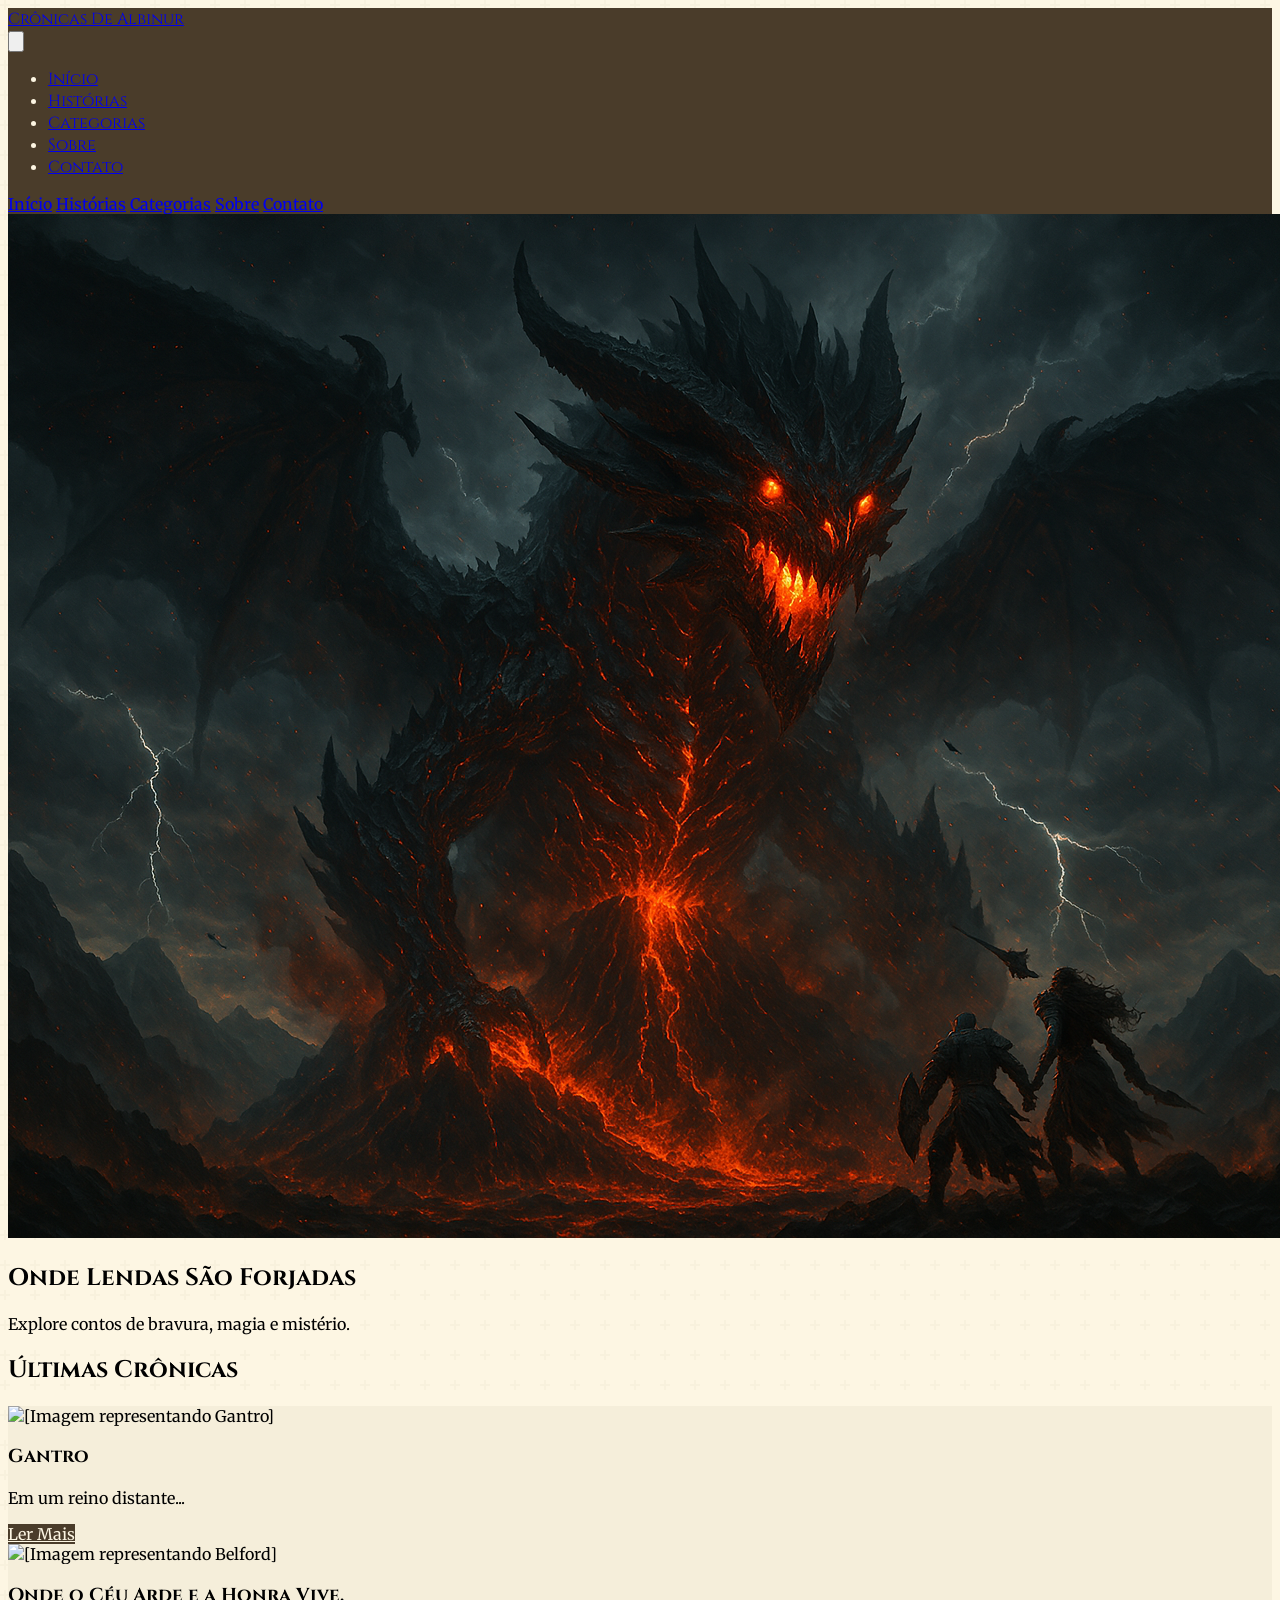
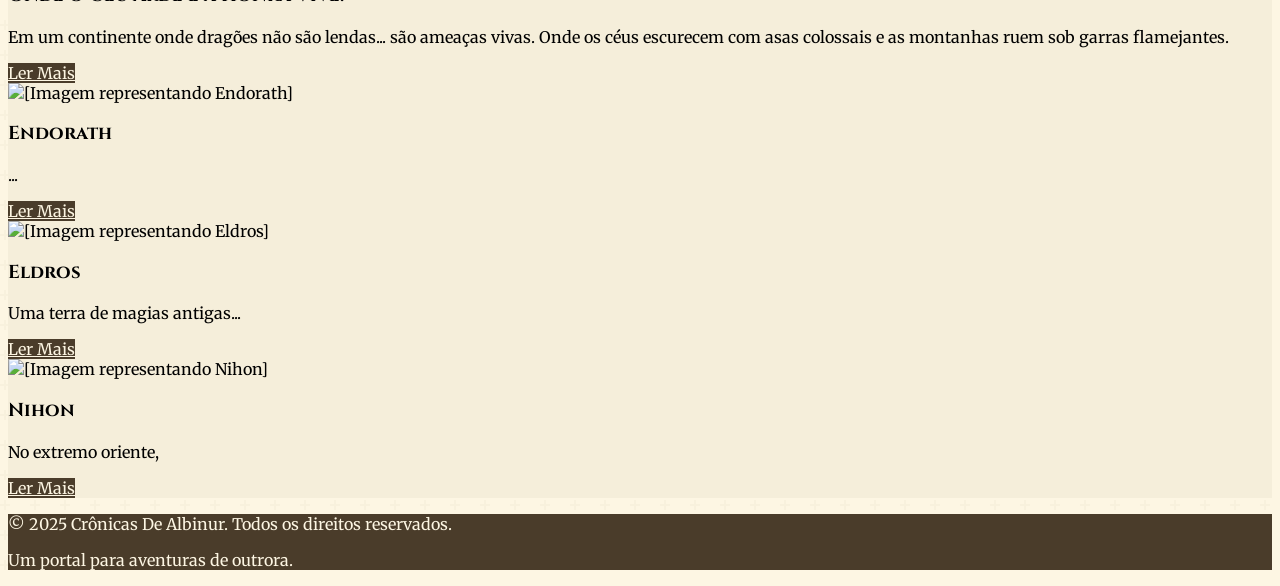
==== index.html @ 408b64ae "Transforma Albinur em pagina inicial" ====
<!DOCTYPE html>
<html lang="pt-BR">

<head>
    <meta charset="UTF-8">
    <meta name="viewport" content="width=device-width, initial-scale=1.0">
    <title>Crônicas De Albinur- Histórias</title>
    <script src="https://cdn.tailwindcss.com"></script>
    <link rel="preconnect" href="https://fonts.googleapis.com">
    <link rel="preconnect" href="https://fonts.gstatic.com" crossorigin>
    <link
        href="https://fonts.googleapis.com/css2?family=Cinzel:wght@400;700&family=Merriweather:ital,wght@0,400;0,700;1,400&display=swap"
        rel="stylesheet">
    <style>
        /* Aplica fontes personalizadas */
        body {
            font-family: 'Merriweather', serif;
            /* Fundo com textura sutil de pergaminho/papel antigo */
            background-color: #fdf6e3;
            /* Cor base de pergaminho */
            background-image: url("data:image/svg+xml,%3Csvg width='60' height='60' viewBox='0 0 60 60' xmlns='http://www.w3.org/2000/svg'%3E%3Cg fill='none' fill-rule='evenodd'%3E%3Cg fill='%23d2c8aa' fill-opacity='0.1'%3E%3Cpath d='M36 34v-4h-2v4h-4v2h4v4h2v-4h4v-2h-4zm0-30V0h-2v4h-4v2h4v4h2V6h4V4h-4zM6 34v-4H4v4H0v2h4v4h2v-4h4v-2H6zM6 4V0H4v4H0v2h4v4h2V6h4V4H6z'/%3E%3C/g%3E%3C/g%3E%3C/svg%3E");
        }

        .font-title {
            font-family: 'Cinzel', serif;
        }

        /* Cores personalizadas (exemplo) */
        .bg-medieval-dark {
            background-color: #4a3c2a;
        }

        /* Marrom escuro (madeira/couro) */
        .text-medieval-light {
            color: #fdf6e3;
        }

        /* Texto cor pergaminho */
        .border-medieval-accent {
            border-color: #8a6d3b;
        }

        /* Dourado/Bronze envelhecido */
        .text-medieval-accent {
            color: #8a6d3b;
        }

        .bg-medieval-card {
            background-color: #f5eeda;
        }

        /* Fundo do card um pouco mais claro */
        .hover\:bg-medieval-accent:hover {
            background-color: #8a6d3b;
        }

        .hover\:text-medieval-dark:hover {
            color: #4a3c2a;
        }

        /* Estilo para barra de rolagem (opcional, para tema) */
        ::-webkit-scrollbar {
            width: 8px;
        }

        ::-webkit-scrollbar-track {
            background: #fdf6e3;
            /* Cor pergaminho */
        }

        ::-webkit-scrollbar-thumb {
            background: #8a6d3b;
            /* Cor acento */
            border-radius: 4px;
        }

        ::-webkit-scrollbar-thumb:hover {
            background: #6b542d;
            /* Cor acento mais escura */
        }
    </style>
</head>

<body class="text-gray-800">

    <header class="bg-medieval-dark text-medieval-light shadow-lg sticky top-0 z-10">
        <div class="container mx-auto px-4 py-3 flex justify-between items-center">
            <a href="#"
                class="font-title text-2xl lg:text-3xl font-bold hover:text-medieval-accent transition duration-300">
                Crônicas De Albinur
            </a>
            <title>Crônicas Medievais - Histórias</title>
            <nav>
                <button id="menu-btn" class="md:hidden text-medieval-light focus:outline-none">
                    <svg xmlns="http://www.w3.org/2000/svg" fill="none" viewBox="0 0 24 24" stroke-width="1.5"
                        stroke="currentColor" class="w-6 h-6">
                        <path stroke-linecap="round" stroke-linejoin="round"
                            d="M3.75 6.75h16.5M3.75 12h16.5m-16.5 5.25h16.5" />
                    </svg>
                </button>
                <ul id="menu" class="hidden md:flex space-x-6 font-title items-center">
                    <li><a href="#" class="hover:text-medieval-accent transition duration-300">Início</a></li>
                    <li><a href="#" class="hover:text-medieval-accent transition duration-300">Histórias</a></li>
                    <li><a href="#" class="hover:text-medieval-accent transition duration-300">Categorias</a></li>
                    <li><a href="#" class="hover:text-medieval-accent transition duration-300">Sobre</a></li>
                    <li><a href="#" class="hover:text-medieval-accent transition duration-300">Contato</a></li>
                </ul>
            </nav>
        </div>
        <div id="mobile-menu" class="hidden md:hidden bg-medieval-dark text-center py-2">
            <a href="#"
                class="block py-2 px-4 text-sm hover:bg-medieval-accent hover:text-medieval-dark transition duration-300">Início</a>
            <a href="#"
                class="block py-2 px-4 text-sm hover:bg-medieval-accent hover:text-medieval-dark transition duration-300">Histórias</a>
            <a href="#"
                class="block py-2 px-4 text-sm hover:bg-medieval-accent hover:text-medieval-dark transition duration-300">Categorias</a>
            <a href="#"
                class="block py-2 px-4 text-sm hover:bg-medieval-accent hover:text-medieval-dark transition duration-300">Sobre</a>
            <a href="#"
                class="block py-2 px-4 text-sm hover:bg-medieval-accent hover:text-medieval-dark transition duration-300">Contato</a>
        </div>
    </header>

    <main class="container mx-auto px-4 py-8">

        <section
            class="mb-12 text-center relative overflow-hidden rounded-lg shadow-md border-2 border-medieval-accent">
            <div class="relative w-full h-80 overflow-hidden"> <!-- Aumenta a altura para exibir mais da imagem -->
                <img src="Vhar'Zhul despertar.png" alt="[Imagem de um cenário medieval]"
                    class="w-full h-full object-cover">
            </div>
            <div class="absolute inset-0 flex flex-col justify-center items-center p-4">
                <h1 class="font-title text-3xl md:text-5xl font-bold text-white mb-4 drop-shadow-lg">Onde Lendas São
                    Forjadas</h1>
                <p class="text-lg text-gray-200 drop-shadow-md">Explore contos de bravura, magia e mistério.</p>
            </div>
        </section>

        <section>
            <h2 class="font-title text-3xl font-bold text-medieval-dark mb-6 border-b-2 border-medieval-accent pb-2">
                Últimas Crônicas</h2>

            <div class="grid grid-cols-1 md:grid-cols-2 lg:grid-cols-3 gap-8">

                <article
                    class="bg-medieval-card rounded-lg shadow-md overflow-hidden border border-medieval-accent transform hover:scale-105 transition duration-300">
                    <img src="https://placehold.co/600x400/4a3c2a/fdf6e3?text=Gantro"
                        alt="[Imagem representando Gantro]" class="w-full h-48 object-cover">
                    <div class="p-6">
                        <h3 class="font-title text-xl font-bold mb-2 text-medieval-dark">Gantro</h3>
                        <p class="text-sm text-gray-600 mb-4 line-clamp-3">Em um reino distante...</p>
                        <a href="#"
                            class="inline-block bg-medieval-dark text-medieval-light px-4 py-2 rounded hover:bg-medieval-accent hover:text-medieval-dark transition duration-300 text-sm font-semibold">Ler
                            Mais</a>
                    </div>
                </article>

                <article
                    class="bg-medieval-card rounded-lg shadow-md overflow-hidden border border-medieval-accent transform hover:scale-105 transition duration-300">
                    <img src="https://placehold.co/600x400/4a3c2a/fdf6e3?text=Belford"
                        alt="[Imagem representando Belford]" class="w-full h-48 object-cover">
                    <div class="p-6">
                        <h3 class="font-title text-xl font-bold mb-2 text-medieval-dark">Onde o Céu Arde e a Honra Vive.
                        </h3>
                        <p class="text-sm text-gray-600 mb-4 line-clamp-3">Em um continente onde dragões não são
                            lendas... são ameaças vivas.
                            Onde os céus escurecem com asas colossais e as montanhas ruem sob garras flamejantes.</p>
                        <a href="Belford.html"
                            class="inline-block bg-medieval-dark text-medieval-light px-4 py-2 rounded hover:bg-medieval-accent hover:text-medieval-dark transition duration-300 text-sm font-semibold">Ler
                            Mais</a>
                    </div>
                </article>

                <article
                    class="bg-medieval-card rounded-lg shadow-md overflow-hidden border border-medieval-accent transform hover:scale-105 transition duration-300">
                    <img src="https://placehold.co/600x400/4a3c2a/fdf6e3?text=Endorath"
                        alt="[Imagem representando Endorath]" class="w-full h-48 object-cover">
                    <div class="p-6">
                        <h3 class="font-title text-xl font-bold mb-2 text-medieval-dark">Endorath</h3>
                        <p class="text-sm text-gray-600 mb-4 line-clamp-3">...</p>
                        <a href="#"
                            class="inline-block bg-medieval-dark text-medieval-light px-4 py-2 rounded hover:bg-medieval-accent hover:text-medieval-dark transition duration-300 text-sm font-semibold">Ler
                            Mais</a>
                    </div>
                </article>

                <article
                    class="bg-medieval-card rounded-lg shadow-md overflow-hidden border border-medieval-accent transform hover:scale-105 transition duration-300">
                    <img src="https://placehold.co/600x400/4a3c2a/fdf6e3?text=Eldros"
                        alt="[Imagem representando Eldros]" class="w-full h-48 object-cover">
                    <div class="p-6">
                        <h3 class="font-title text-xl font-bold mb-2 text-medieval-dark">Eldros</h3>
                        <p class="text-sm text-gray-600 mb-4 line-clamp-3"> Uma terra de magias antigas...</p>
                        <a href="#"
                            class="inline-block bg-medieval-dark text-medieval-light px-4 py-2 rounded hover:bg-medieval-accent hover:text-medieval-dark transition duration-300 text-sm font-semibold">Ler
                            Mais</a>
                    </div>
                </article>

                <article
                    class="bg-medieval-card rounded-lg shadow-md overflow-hidden border border-medieval-accent transform hover:scale-105 transition duration-300">
                    <img src="https://placehold.co/600x400/4a3c2a/fdf6e3?text=Nihon" alt="[Imagem representando Nihon]"
                        class="w-full h-48 object-cover">
                    <div class="p-6">

                        <h3 class="font-title text-xl font-bold mb-2 text-medieval-dark">Nihon</h3>
                        <p class="text-sm text-gray-600 mb-4 line-clamp-3">No extremo oriente, </p>
                        <a href="#"
                            class="inline-block bg-medieval-dark text-medieval-light px-4 py-2 rounded hover:bg-medieval-accent hover:text-medieval-dark transition duration-300 text-sm font-semibold">Ler
                            Mais</a>
                    </div>
                </article>


            </div>
        </section>

    </main>

    <footer class="bg-medieval-dark text-medieval-light mt-12 py-6">
        <div class="container mx-auto px-4 text-center text-sm">

            <p>© 2025 Crônicas De Albinur. Todos os direitos reservados.</p>
            <p class="mt-1">Um portal para aventuras de outrora.</p>
        </div>
    </footer>

    <script>
        // Script simples para menu mobile
        const menuBtn = document.getElementById('menu-btn');
        const mobileMenu = document.getElementById('mobile-menu');
        const menu = document.getElementById('menu'); // Menu desktop para referência

        menuBtn.addEventListener('click', () => {
            mobileMenu.classList.toggle('hidden');
        });

        // Opcional: Fechar menu mobile se a tela for redimensionada para desktop
        window.addEventListener('resize', () => {
            if (window.innerWidth >= 768) { // Tailwind 'md' breakpoint
                mobileMenu.classList.add('hidden');
            }
        });
    </script>

</body>

</html>
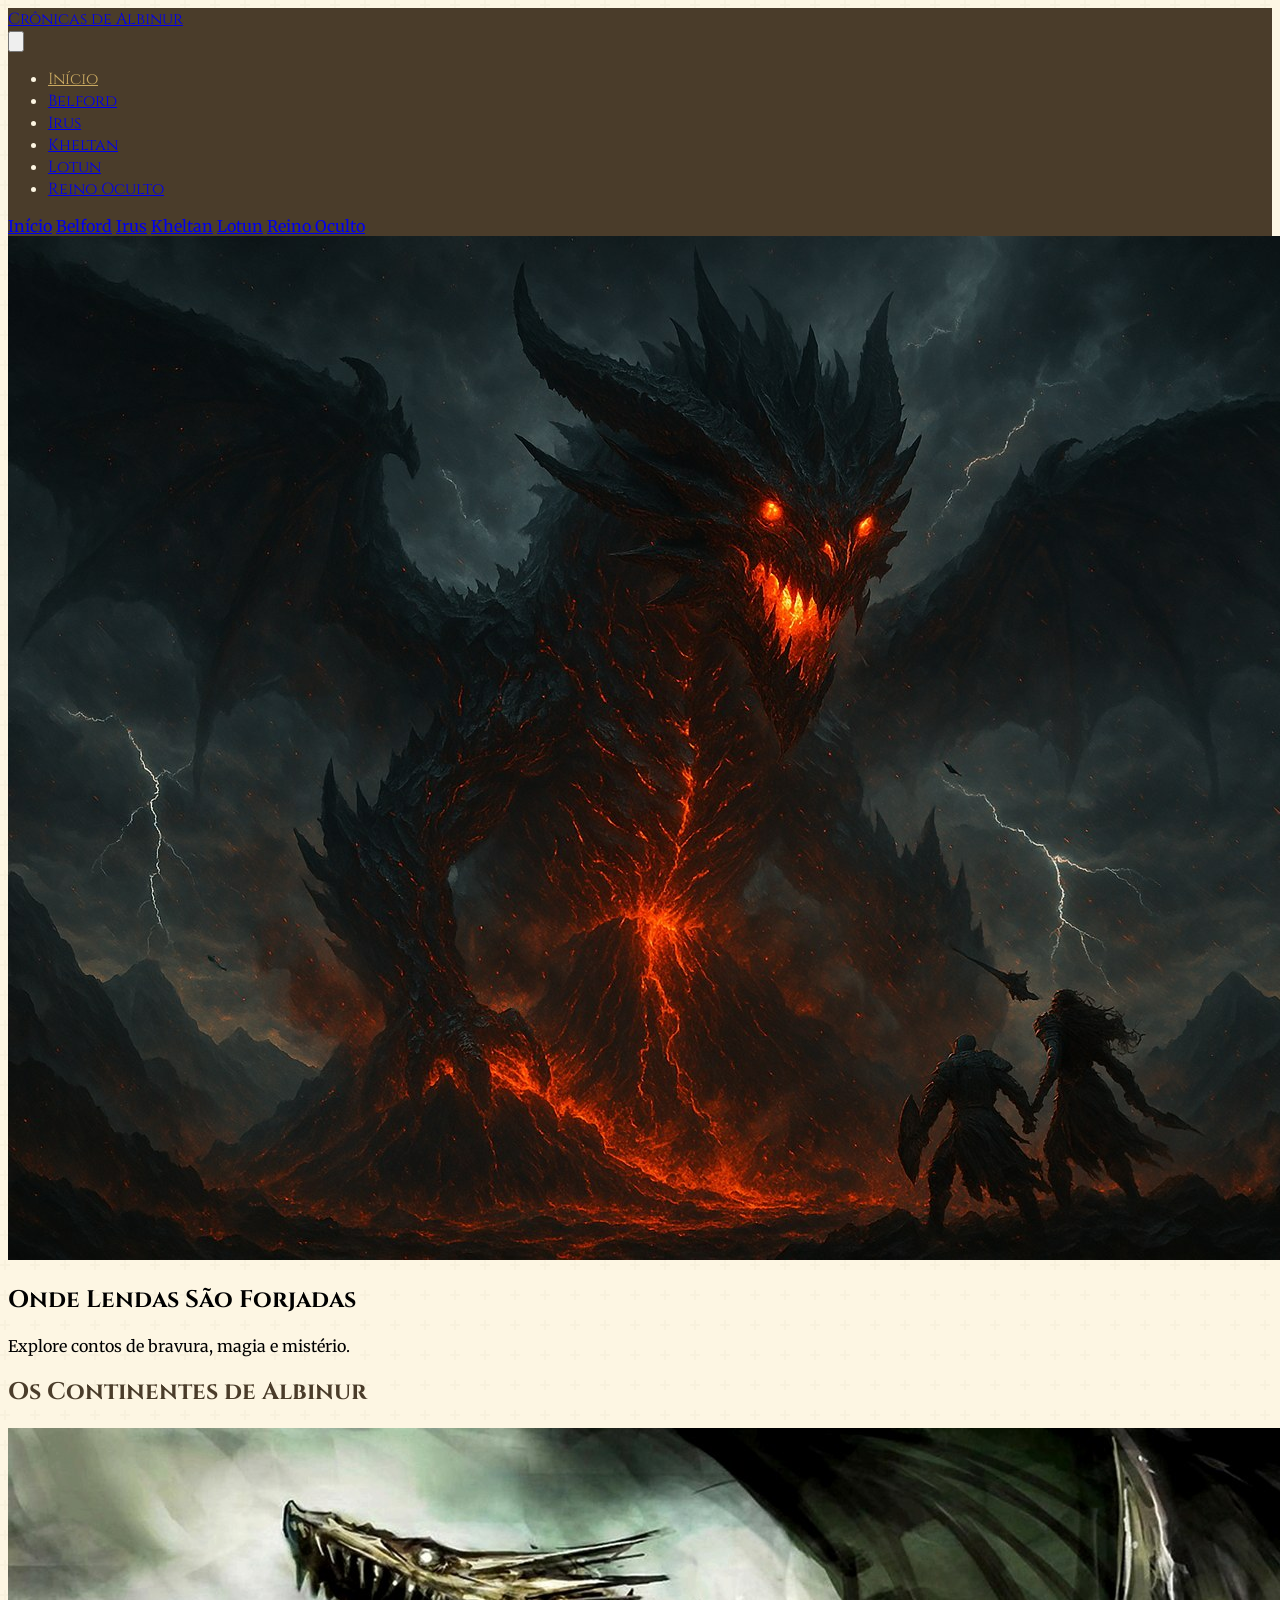
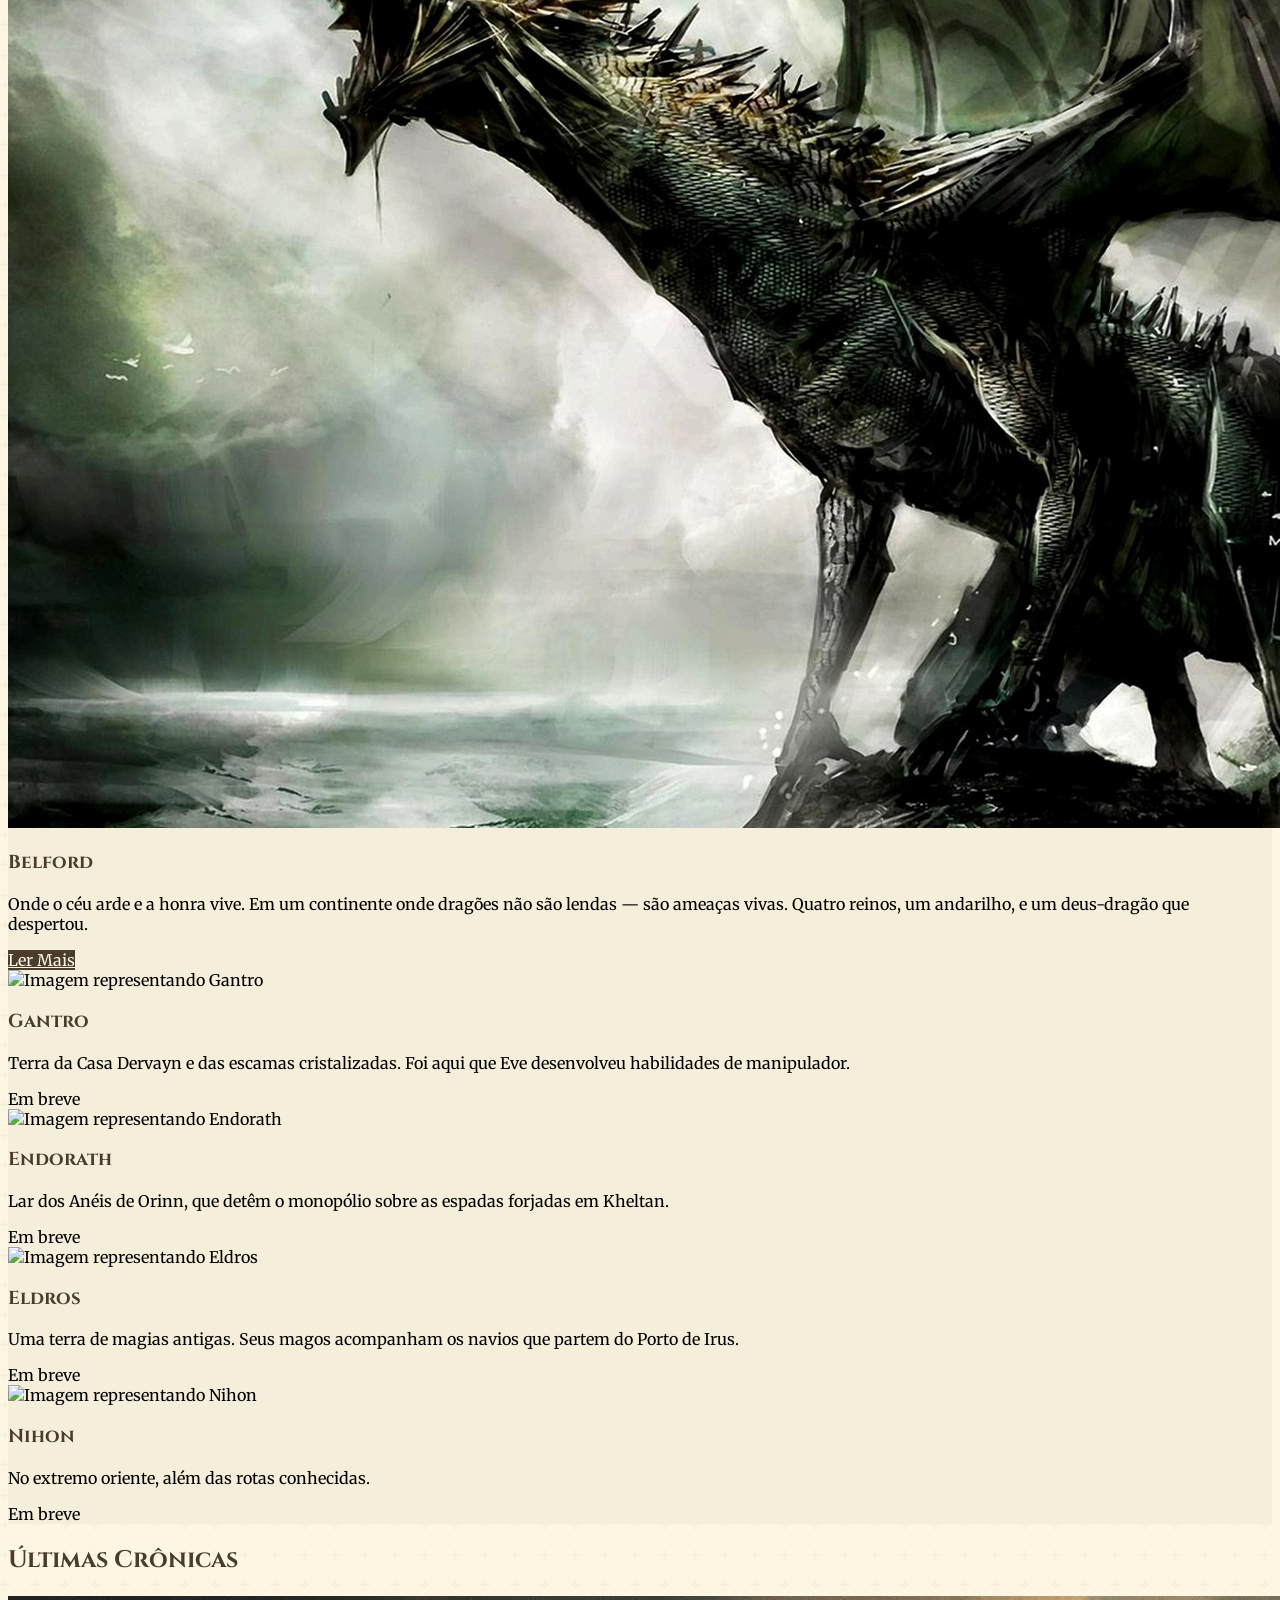
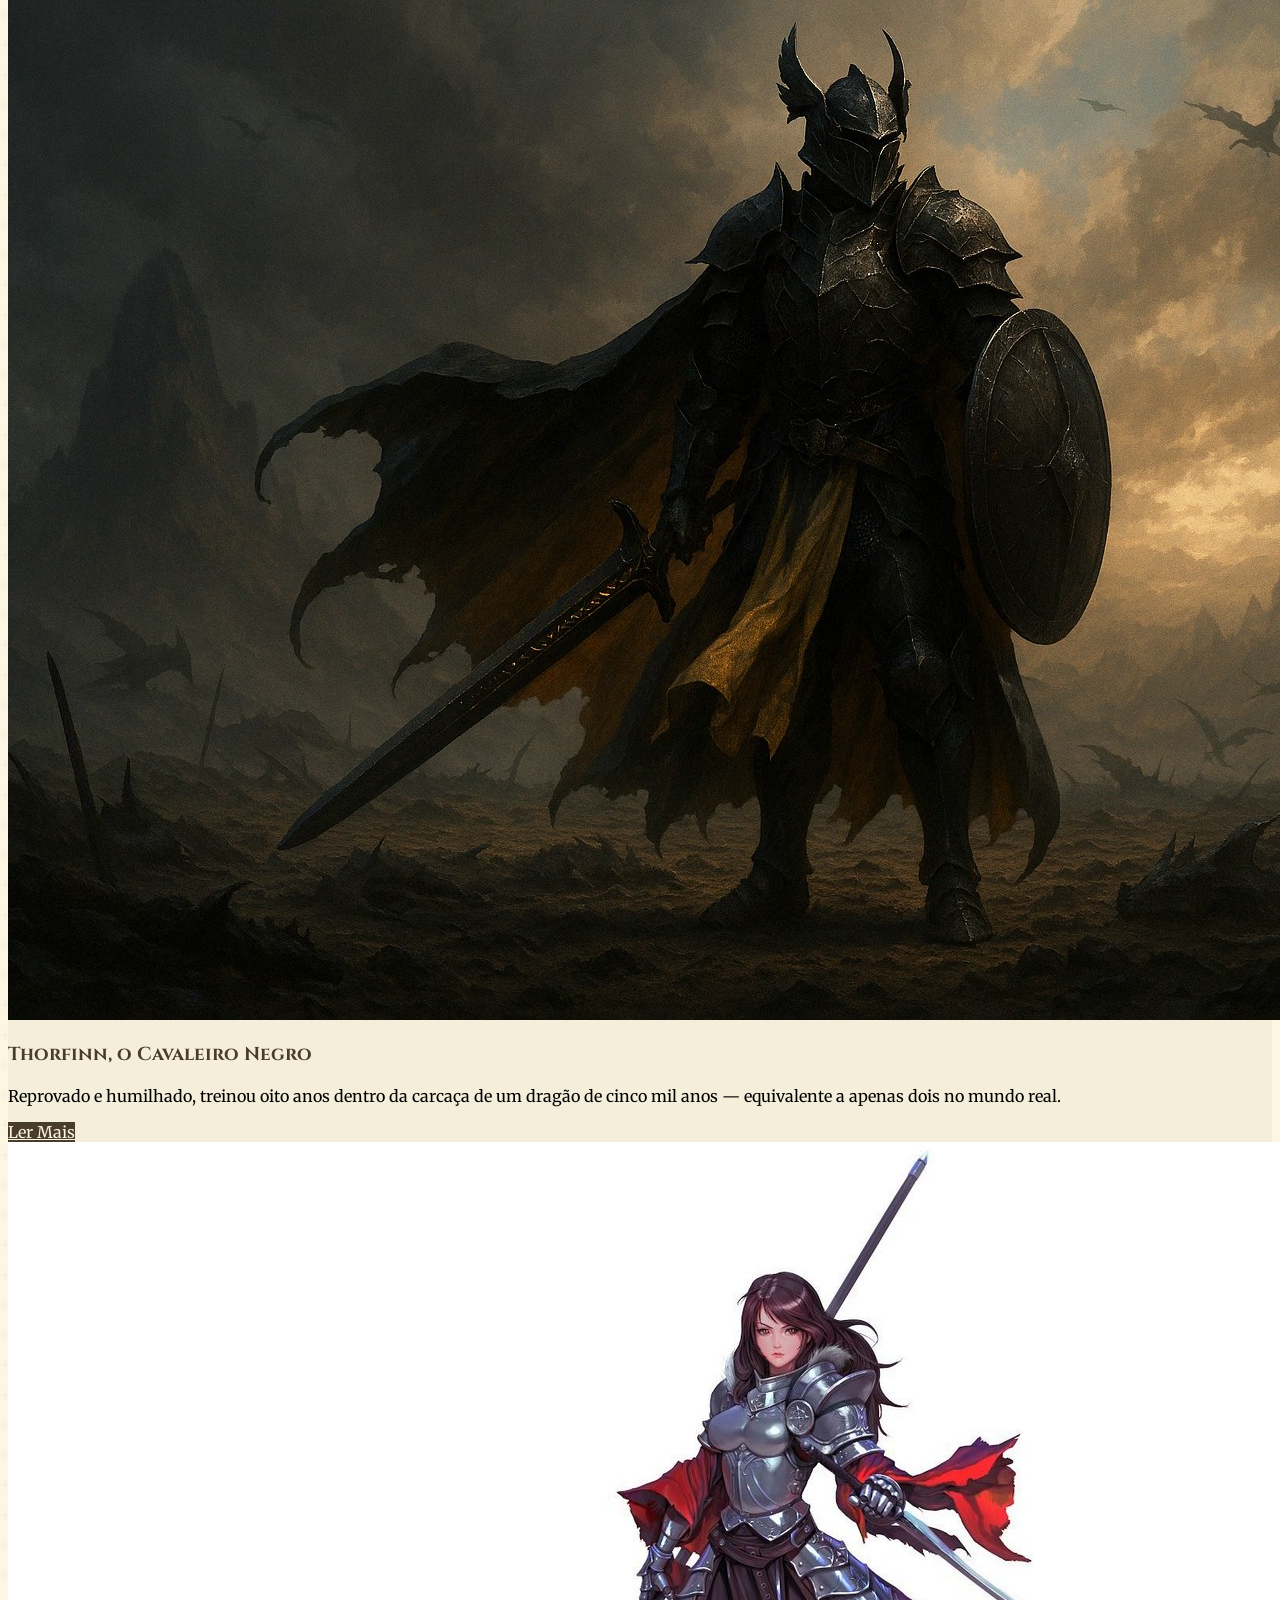
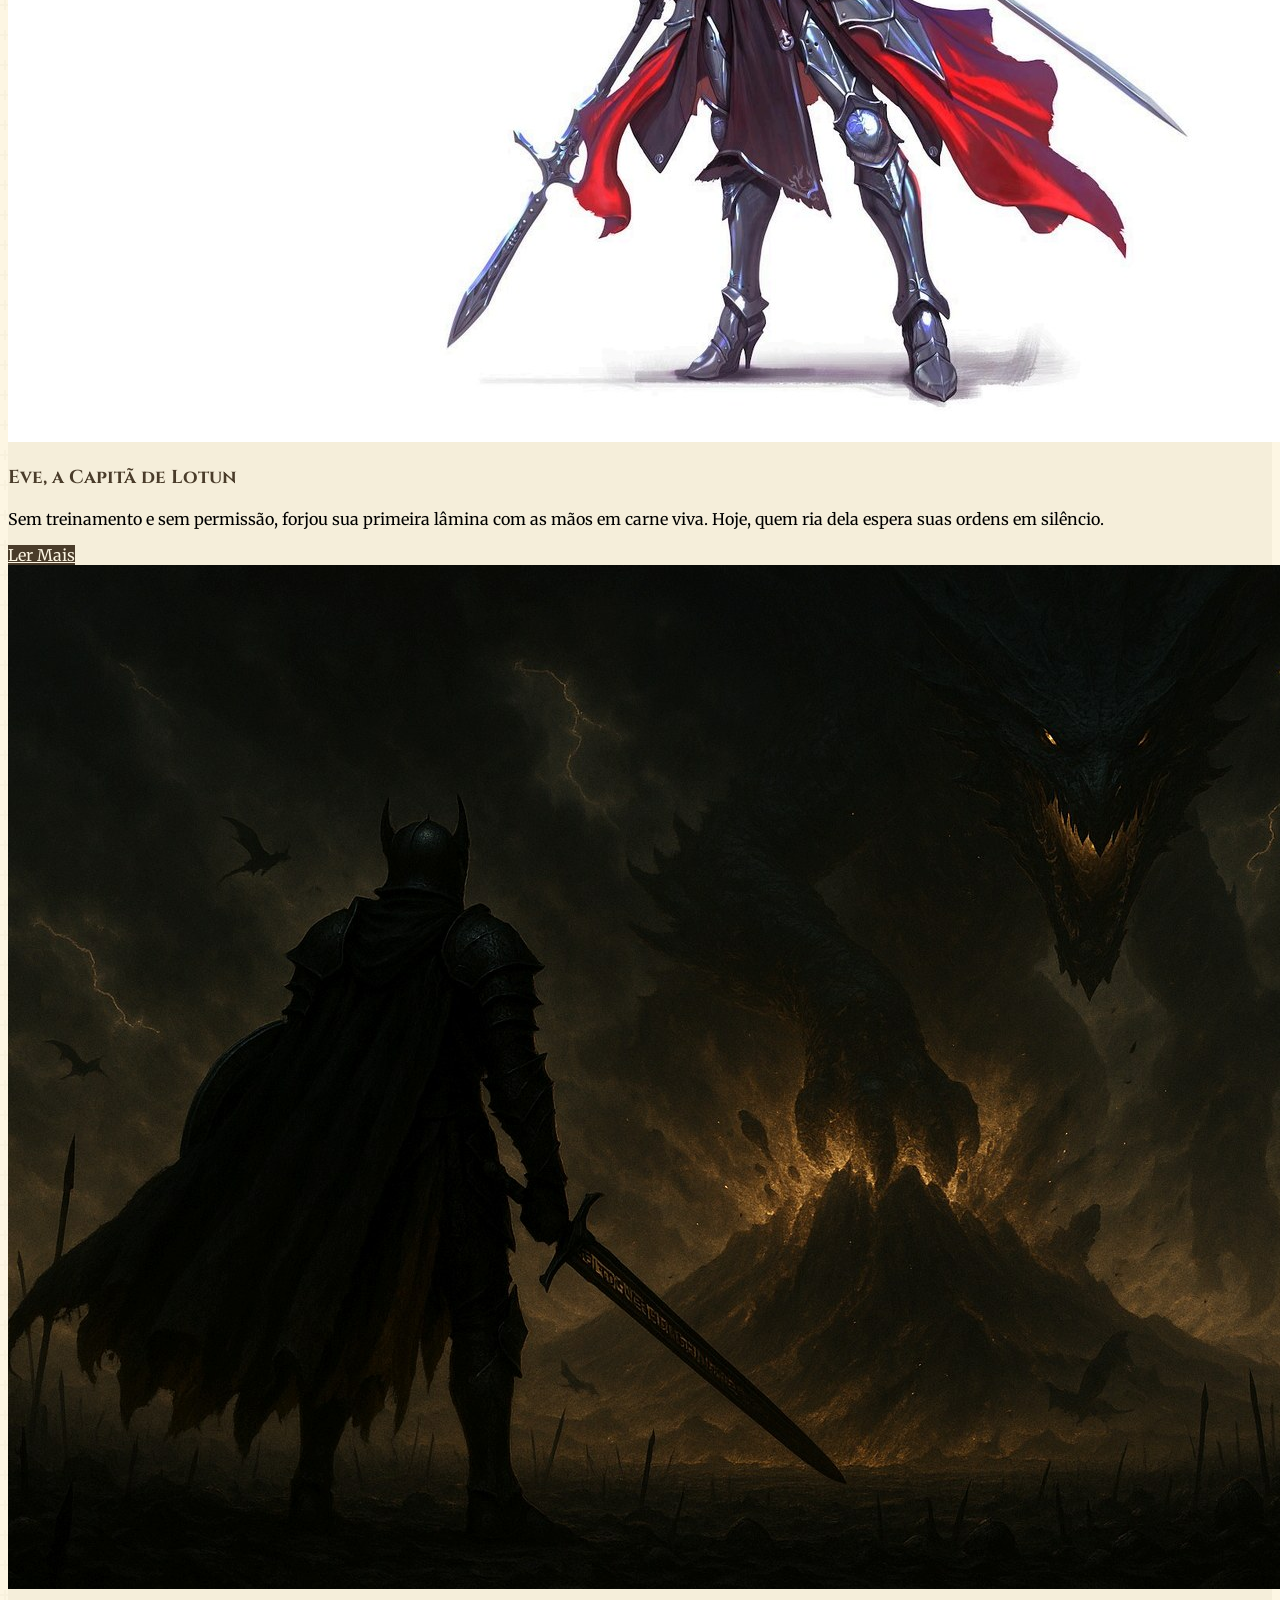
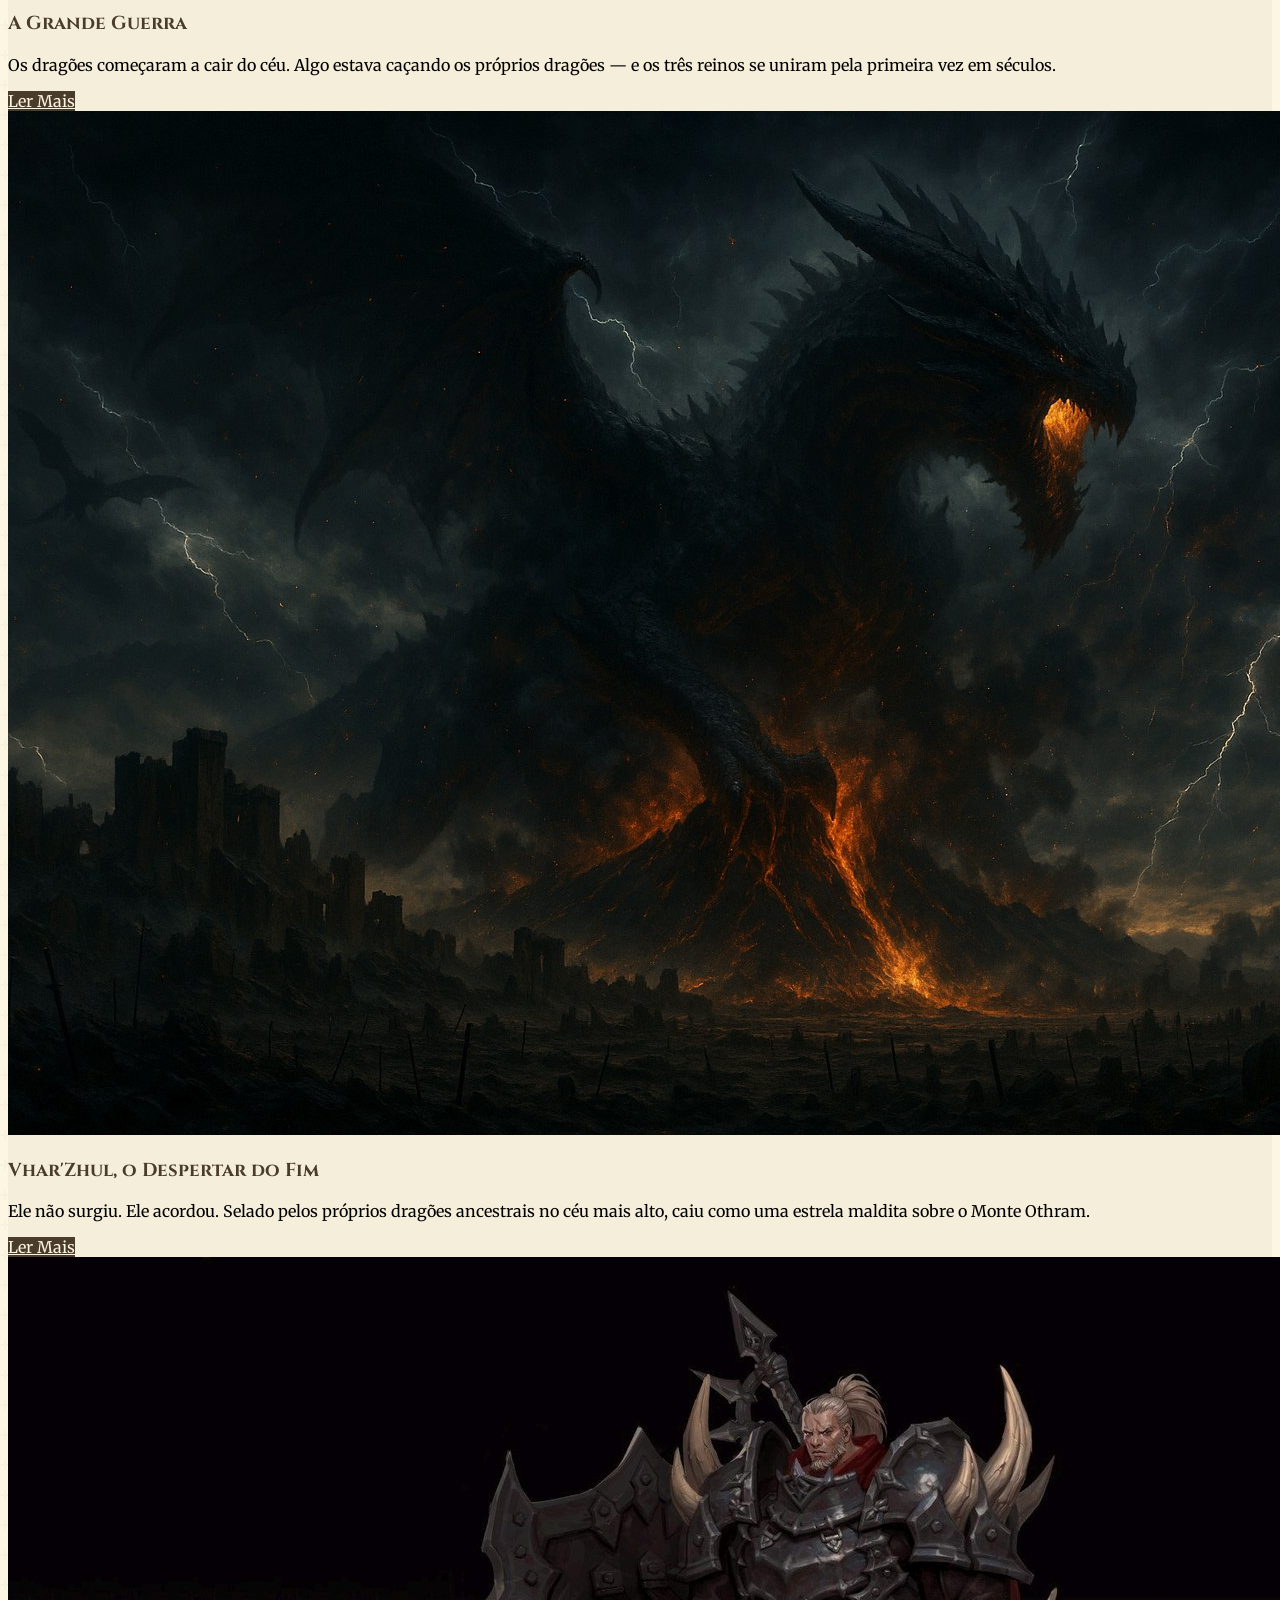
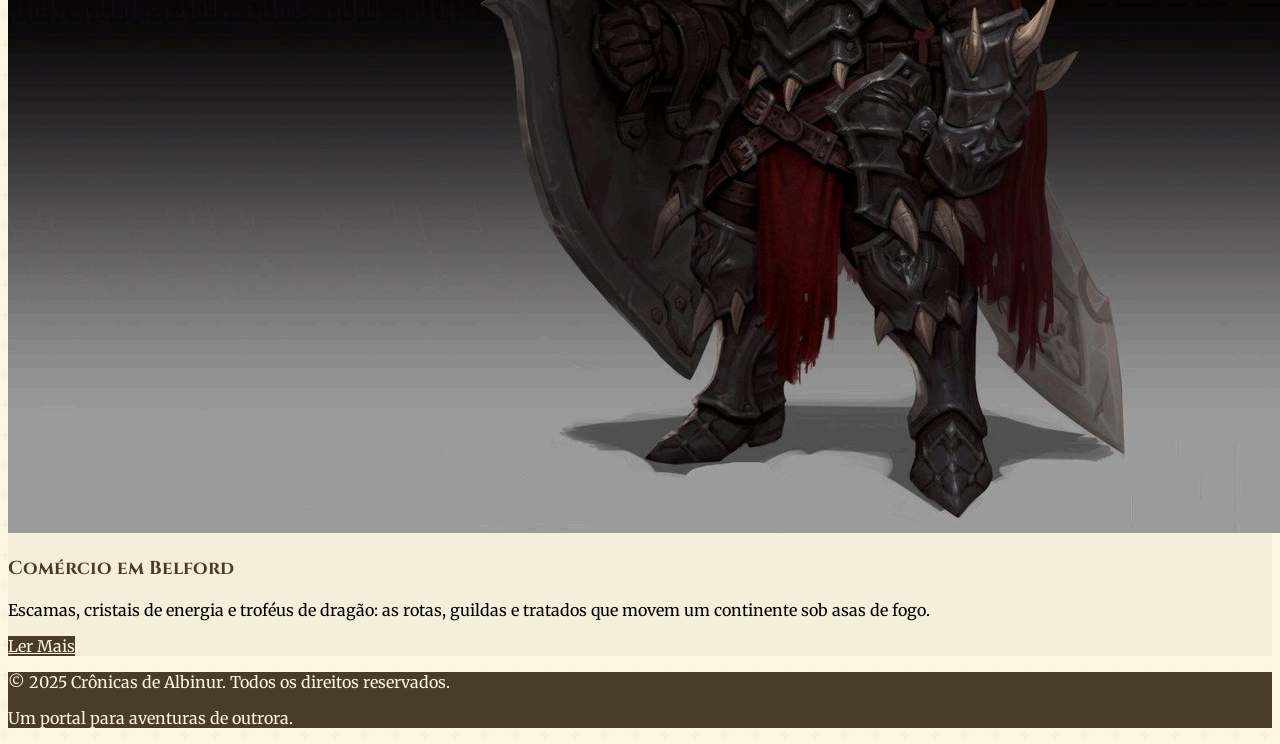
==== commit 0ecfdf56: "Expande o site com o conteudo completo de Belford e reorganiza o projeto Conteudo - Novas paginas: T" ====
--- a/index.html
+++ b/index.html
@@ -4,120 +4,65 @@
 <head>
     <meta charset="UTF-8">
     <meta name="viewport" content="width=device-width, initial-scale=1.0">
-    <title>Crônicas De Albinur- Histórias</title>
+    <meta name="description" content="Crônicas de Albinur — contos de bravura, dragões e honra nos continentes de Albinur.">
+    <title>Crônicas de Albinur — Histórias</title>
     <script src="https://cdn.tailwindcss.com"></script>
     <link rel="preconnect" href="https://fonts.googleapis.com">
     <link rel="preconnect" href="https://fonts.gstatic.com" crossorigin>
     <link
         href="https://fonts.googleapis.com/css2?family=Cinzel:wght@400;700&family=Merriweather:ital,wght@0,400;0,700;1,400&display=swap"
         rel="stylesheet">
-    <style>
-        /* Aplica fontes personalizadas */
-        body {
-            font-family: 'Merriweather', serif;
-            /* Fundo com textura sutil de pergaminho/papel antigo */
-            background-color: #fdf6e3;
-            /* Cor base de pergaminho */
-            background-image: url("data:image/svg+xml,%3Csvg width='60' height='60' viewBox='0 0 60 60' xmlns='http://www.w3.org/2000/svg'%3E%3Cg fill='none' fill-rule='evenodd'%3E%3Cg fill='%23d2c8aa' fill-opacity='0.1'%3E%3Cpath d='M36 34v-4h-2v4h-4v2h4v4h2v-4h4v-2h-4zm0-30V0h-2v4h-4v2h4v4h2V6h4V4h-4zM6 34v-4H4v4H0v2h4v4h2v-4h4v-2H6zM6 4V0H4v4H0v2h4v4h2V6h4V4H6z'/%3E%3C/g%3E%3C/g%3E%3C/svg%3E");
-        }
-
-        .font-title {
-            font-family: 'Cinzel', serif;
-        }
-
-        /* Cores personalizadas (exemplo) */
-        .bg-medieval-dark {
-            background-color: #4a3c2a;
-        }
-
-        /* Marrom escuro (madeira/couro) */
-        .text-medieval-light {
-            color: #fdf6e3;
-        }
-
-        /* Texto cor pergaminho */
-        .border-medieval-accent {
-            border-color: #8a6d3b;
-        }
-
-        /* Dourado/Bronze envelhecido */
-        .text-medieval-accent {
-            color: #8a6d3b;
-        }
-
-        .bg-medieval-card {
-            background-color: #f5eeda;
-        }
-
-        /* Fundo do card um pouco mais claro */
-        .hover\:bg-medieval-accent:hover {
-            background-color: #8a6d3b;
-        }
-
-        .hover\:text-medieval-dark:hover {
-            color: #4a3c2a;
-        }
-
-        /* Estilo para barra de rolagem (opcional, para tema) */
-        ::-webkit-scrollbar {
-            width: 8px;
-        }
-
-        ::-webkit-scrollbar-track {
-            background: #fdf6e3;
-            /* Cor pergaminho */
-        }
-
-        ::-webkit-scrollbar-thumb {
-            background: #8a6d3b;
-            /* Cor acento */
-            border-radius: 4px;
-        }
-
-        ::-webkit-scrollbar-thumb:hover {
-            background: #6b542d;
-            /* Cor acento mais escura */
-        }
-    </style>
+    <link rel="stylesheet" href="albinur.css">
+    <link rel="icon" href="data:image/svg+xml,%3Csvg xmlns='http://www.w3.org/2000/svg' viewBox='0 0 32 32'%3E%3Crect width='32' height='32' rx='6' fill='%234a3c2a'/%3E%3Ctext x='16' y='23' font-size='20' font-family='Georgia,serif' text-anchor='middle' fill='%23c9a227'%3EA%3C/text%3E%3C/svg%3E">
+    <meta property="og:type" content="article">
+    <meta property="og:site_name" content="Crônicas de Albinur">
+    <meta property="og:locale" content="pt_BR">
+    <meta property="og:title" content="Crônicas de Albinur — Histórias">
+    <meta property="og:description" content="Crônicas de Albinur — contos de bravura, dragões e honra nos continentes de Albinur.">
+    <meta property="og:image" content="img/VharZhul-Despertar.jpg">
+    <meta name="twitter:card" content="summary_large_image">
 </head>
 
 <body class="text-gray-800">
 
     <header class="bg-medieval-dark text-medieval-light shadow-lg sticky top-0 z-10">
         <div class="container mx-auto px-4 py-3 flex justify-between items-center">
-            <a href="#"
+            <a href="index.html"
                 class="font-title text-2xl lg:text-3xl font-bold hover:text-medieval-accent transition duration-300">
-                Crônicas De Albinur
+                Crônicas de Albinur
             </a>
-            <title>Crônicas Medievais - Histórias</title>
             <nav>
-                <button id="menu-btn" class="md:hidden text-medieval-light focus:outline-none">
+                <button id="menu-btn" class="md:hidden text-medieval-light focus:outline-none"
+                    aria-label="Abrir menu" aria-expanded="false" aria-controls="mobile-menu">
                     <svg xmlns="http://www.w3.org/2000/svg" fill="none" viewBox="0 0 24 24" stroke-width="1.5"
                         stroke="currentColor" class="w-6 h-6">
                         <path stroke-linecap="round" stroke-linejoin="round"
                             d="M3.75 6.75h16.5M3.75 12h16.5m-16.5 5.25h16.5" />
                     </svg>
                 </button>
-                <ul id="menu" class="hidden md:flex space-x-6 font-title items-center">
-                    <li><a href="#" class="hover:text-medieval-accent transition duration-300">Início</a></li>
-                    <li><a href="#" class="hover:text-medieval-accent transition duration-300">Histórias</a></li>
-                    <li><a href="#" class="hover:text-medieval-accent transition duration-300">Categorias</a></li>
-                    <li><a href="#" class="hover:text-medieval-accent transition duration-300">Sobre</a></li>
-                    <li><a href="#" class="hover:text-medieval-accent transition duration-300">Contato</a></li>
+                <ul id="menu" class="hidden md:flex space-x-5 font-title items-center text-sm lg:text-base">
+                    <li><a href="index.html" class="hover:text-medieval-accent transition duration-300 text-medieval-accent">Início</a></li>
+                    <li><a href="Belford.html" class="hover:text-medieval-accent transition duration-300">Belford</a></li>
+                    <li><a href="Irus.html" class="hover:text-medieval-accent transition duration-300">Irus</a></li>
+                    <li><a href="Kheltan.html" class="hover:text-medieval-accent transition duration-300">Kheltan</a></li>
+                    <li><a href="Lotun.html" class="hover:text-medieval-accent transition duration-300">Lotun</a></li>
+                    <li><a href="ReinoOculto.html" class="hover:text-medieval-accent transition duration-300">Reino Oculto</a></li>
                 </ul>
             </nav>
         </div>
         <div id="mobile-menu" class="hidden md:hidden bg-medieval-dark text-center py-2">
-            <a href="#"
+            <a href="index.html"
                 class="block py-2 px-4 text-sm hover:bg-medieval-accent hover:text-medieval-dark transition duration-300">Início</a>
-            <a href="#"
-                class="block py-2 px-4 text-sm hover:bg-medieval-accent hover:text-medieval-dark transition duration-300">Histórias</a>
-            <a href="#"
-                class="block py-2 px-4 text-sm hover:bg-medieval-accent hover:text-medieval-dark transition duration-300">Categorias</a>
-            <a href="#"
-                class="block py-2 px-4 text-sm hover:bg-medieval-accent hover:text-medieval-dark transition duration-300">Sobre</a>
-            <a href="#"
-                class="block py-2 px-4 text-sm hover:bg-medieval-accent hover:text-medieval-dark transition duration-300">Contato</a>
+            <a href="Belford.html"
+                class="block py-2 px-4 text-sm hover:bg-medieval-accent hover:text-medieval-dark transition duration-300">Belford</a>
+            <a href="Irus.html"
+                class="block py-2 px-4 text-sm hover:bg-medieval-accent hover:text-medieval-dark transition duration-300">Irus</a>
+            <a href="Kheltan.html"
+                class="block py-2 px-4 text-sm hover:bg-medieval-accent hover:text-medieval-dark transition duration-300">Kheltan</a>
+            <a href="Lotun.html"
+                class="block py-2 px-4 text-sm hover:bg-medieval-accent hover:text-medieval-dark transition duration-300">Lotun</a>
+            <a href="ReinoOculto.html"
+                class="block py-2 px-4 text-sm hover:bg-medieval-accent hover:text-medieval-dark transition duration-300">Reino Oculto</a>
         </div>
     </header>
 
@@ -125,17 +70,92 @@
 
         <section
             class="mb-12 text-center relative overflow-hidden rounded-lg shadow-md border-2 border-medieval-accent">
-            <div class="relative w-full h-80 overflow-hidden"> <!-- Aumenta a altura para exibir mais da imagem -->
-                <img src="Vhar'Zhul despertar.png" alt="[Imagem de um cenário medieval]"
+            <div class="relative w-full h-80 overflow-hidden">
+                <img src="img/VharZhul-Despertar.jpg" alt="Vhar'Zhul erguendo-se de um vulcão diante de dois guerreiros"
                     class="w-full h-full object-cover">
             </div>
-            <div class="absolute inset-0 flex flex-col justify-center items-center p-4">
+            <div class="absolute inset-0 flex flex-col justify-center items-center p-4 bg-black/30">
                 <h1 class="font-title text-3xl md:text-5xl font-bold text-white mb-4 drop-shadow-lg">Onde Lendas São
                     Forjadas</h1>
                 <p class="text-lg text-gray-200 drop-shadow-md">Explore contos de bravura, magia e mistério.</p>
             </div>
         </section>
 
+        <section class="mb-12">
+            <h2 class="font-title text-3xl font-bold text-medieval-dark mb-6 border-b-2 border-medieval-accent pb-2">
+                Os Continentes de Albinur</h2>
+
+            <div class="grid grid-cols-1 md:grid-cols-2 lg:grid-cols-3 gap-8">
+
+                <article
+                    class="bg-medieval-card rounded-lg shadow-md overflow-hidden border border-medieval-accent transform hover:scale-105 transition duration-300">
+                    <img src="img/Dragao-Ancestral.jpg" alt="Dragão ancestral surgindo da névoa sobre o mar"
+                        class="w-full h-48 object-cover" loading="lazy">
+                    <div class="p-6">
+                        <h3 class="font-title text-xl font-bold mb-2 text-medieval-dark">Belford</h3>
+                        <p class="text-sm text-gray-600 mb-4">Onde o céu arde e a honra vive. Em um continente onde
+                            dragões não são lendas — são ameaças vivas. Quatro reinos, um andarilho, e um deus-dragão
+                            que despertou.</p>
+                        <a href="Belford.html"
+                            class="inline-block bg-medieval-dark text-medieval-light px-4 py-2 rounded hover:bg-medieval-accent hover:text-medieval-dark transition duration-300 text-sm font-semibold">Ler
+                            Mais</a>
+                    </div>
+                </article>
+
+                <article
+                    class="bg-medieval-card rounded-lg shadow-md overflow-hidden border border-medieval-accent transform hover:scale-105 transition duration-300 opacity-80">
+                    <img src="https://placehold.co/600x400/4a3c2a/fdf6e3?text=Gantro"
+                        alt="Imagem representando Gantro" class="w-full h-48 object-cover" loading="lazy">
+                    <div class="p-6">
+                        <h3 class="font-title text-xl font-bold mb-2 text-medieval-dark">Gantro</h3>
+                        <p class="text-sm text-gray-600 mb-4">Terra da Casa Dervayn e das escamas cristalizadas. Foi
+                            aqui que Eve desenvolveu habilidades de manipulador.</p>
+                        <span class="inline-block bg-gray-400 text-white px-4 py-2 rounded text-sm font-semibold cursor-not-allowed">Em
+                            breve</span>
+                    </div>
+                </article>
+
+                <article
+                    class="bg-medieval-card rounded-lg shadow-md overflow-hidden border border-medieval-accent transform hover:scale-105 transition duration-300 opacity-80">
+                    <img src="https://placehold.co/600x400/4a3c2a/fdf6e3?text=Endorath"
+                        alt="Imagem representando Endorath" class="w-full h-48 object-cover" loading="lazy">
+                    <div class="p-6">
+                        <h3 class="font-title text-xl font-bold mb-2 text-medieval-dark">Endorath</h3>
+                        <p class="text-sm text-gray-600 mb-4">Lar dos Anéis de Orinn, que detêm o monopólio sobre as
+                            espadas forjadas em Kheltan.</p>
+                        <span class="inline-block bg-gray-400 text-white px-4 py-2 rounded text-sm font-semibold cursor-not-allowed">Em
+                            breve</span>
+                    </div>
+                </article>
+
+                <article
+                    class="bg-medieval-card rounded-lg shadow-md overflow-hidden border border-medieval-accent transform hover:scale-105 transition duration-300 opacity-80">
+                    <img src="https://placehold.co/600x400/4a3c2a/fdf6e3?text=Eldros"
+                        alt="Imagem representando Eldros" class="w-full h-48 object-cover" loading="lazy">
+                    <div class="p-6">
+                        <h3 class="font-title text-xl font-bold mb-2 text-medieval-dark">Eldros</h3>
+                        <p class="text-sm text-gray-600 mb-4">Uma terra de magias antigas. Seus magos acompanham os
+                            navios que partem do Porto de Irus.</p>
+                        <span class="inline-block bg-gray-400 text-white px-4 py-2 rounded text-sm font-semibold cursor-not-allowed">Em
+                            breve</span>
+                    </div>
+                </article>
+
+                <article
+                    class="bg-medieval-card rounded-lg shadow-md overflow-hidden border border-medieval-accent transform hover:scale-105 transition duration-300 opacity-80">
+                    <img src="https://placehold.co/600x400/4a3c2a/fdf6e3?text=Nihon" alt="Imagem representando Nihon"
+                        class="w-full h-48 object-cover" loading="lazy">
+                    <div class="p-6">
+                        <h3 class="font-title text-xl font-bold mb-2 text-medieval-dark">Nihon</h3>
+                        <p class="text-sm text-gray-600 mb-4">No extremo oriente, além das rotas conhecidas.</p>
+                        <span class="inline-block bg-gray-400 text-white px-4 py-2 rounded text-sm font-semibold cursor-not-allowed">Em
+                            breve</span>
+                    </div>
+                </article>
+
+            </div>
+        </section>
+
         <section>
             <h2 class="font-title text-3xl font-bold text-medieval-dark mb-6 border-b-2 border-medieval-accent pb-2">
                 Últimas Crônicas</h2>
@@ -144,73 +164,73 @@
 
                 <article
                     class="bg-medieval-card rounded-lg shadow-md overflow-hidden border border-medieval-accent transform hover:scale-105 transition duration-300">
-                    <img src="https://placehold.co/600x400/4a3c2a/fdf6e3?text=Gantro"
-                        alt="[Imagem representando Gantro]" class="w-full h-48 object-cover">
-                    <div class="p-6">
-                        <h3 class="font-title text-xl font-bold mb-2 text-medieval-dark">Gantro</h3>
-                        <p class="text-sm text-gray-600 mb-4 line-clamp-3">Em um reino distante...</p>
-                        <a href="#"
-                            class="inline-block bg-medieval-dark text-medieval-light px-4 py-2 rounded hover:bg-medieval-accent hover:text-medieval-dark transition duration-300 text-sm font-semibold">Ler
-                            Mais</a>
-                    </div>
-                </article>
-
-                <article
-                    class="bg-medieval-card rounded-lg shadow-md overflow-hidden border border-medieval-accent transform hover:scale-105 transition duration-300">
-                    <img src="https://placehold.co/600x400/4a3c2a/fdf6e3?text=Belford"
-                        alt="[Imagem representando Belford]" class="w-full h-48 object-cover">
-                    <div class="p-6">
-                        <h3 class="font-title text-xl font-bold mb-2 text-medieval-dark">Onde o Céu Arde e a Honra Vive.
-                        </h3>
-                        <p class="text-sm text-gray-600 mb-4 line-clamp-3">Em um continente onde dragões não são
-                            lendas... são ameaças vivas.
-                            Onde os céus escurecem com asas colossais e as montanhas ruem sob garras flamejantes.</p>
-                        <a href="Belford.html"
-                            class="inline-block bg-medieval-dark text-medieval-light px-4 py-2 rounded hover:bg-medieval-accent hover:text-medieval-dark transition duration-300 text-sm font-semibold">Ler
-                            Mais</a>
-                    </div>
-                </article>
-
-                <article
-                    class="bg-medieval-card rounded-lg shadow-md overflow-hidden border border-medieval-accent transform hover:scale-105 transition duration-300">
-                    <img src="https://placehold.co/600x400/4a3c2a/fdf6e3?text=Endorath"
-                        alt="[Imagem representando Endorath]" class="w-full h-48 object-cover">
-                    <div class="p-6">
-                        <h3 class="font-title text-xl font-bold mb-2 text-medieval-dark">Endorath</h3>
-                        <p class="text-sm text-gray-600 mb-4 line-clamp-3">...</p>
-                        <a href="#"
-                            class="inline-block bg-medieval-dark text-medieval-light px-4 py-2 rounded hover:bg-medieval-accent hover:text-medieval-dark transition duration-300 text-sm font-semibold">Ler
-                            Mais</a>
-                    </div>
-                </article>
-
-                <article
-                    class="bg-medieval-card rounded-lg shadow-md overflow-hidden border border-medieval-accent transform hover:scale-105 transition duration-300">
-                    <img src="https://placehold.co/600x400/4a3c2a/fdf6e3?text=Eldros"
-                        alt="[Imagem representando Eldros]" class="w-full h-48 object-cover">
-                    <div class="p-6">
-                        <h3 class="font-title text-xl font-bold mb-2 text-medieval-dark">Eldros</h3>
-                        <p class="text-sm text-gray-600 mb-4 line-clamp-3"> Uma terra de magias antigas...</p>
-                        <a href="#"
-                            class="inline-block bg-medieval-dark text-medieval-light px-4 py-2 rounded hover:bg-medieval-accent hover:text-medieval-dark transition duration-300 text-sm font-semibold">Ler
-                            Mais</a>
-                    </div>
-                </article>
-
-                <article
-                    class="bg-medieval-card rounded-lg shadow-md overflow-hidden border border-medieval-accent transform hover:scale-105 transition duration-300">
-                    <img src="https://placehold.co/600x400/4a3c2a/fdf6e3?text=Nihon" alt="[Imagem representando Nihon]"
-                        class="w-full h-48 object-cover">
-                    <div class="p-6">
-
-                        <h3 class="font-title text-xl font-bold mb-2 text-medieval-dark">Nihon</h3>
-                        <p class="text-sm text-gray-600 mb-4 line-clamp-3">No extremo oriente, </p>
-                        <a href="#"
-                            class="inline-block bg-medieval-dark text-medieval-light px-4 py-2 rounded hover:bg-medieval-accent hover:text-medieval-dark transition duration-300 text-sm font-semibold">Ler
-                            Mais</a>
-                    </div>
-                </article>
-
+                    <img src="img/Thorfinn02.jpg" alt="Thorfinn em armadura negra com capa rasgada e escudo, sob céu de dragões"
+                        class="w-full h-48 object-cover" loading="lazy">
+                    <div class="p-6">
+                        <h3 class="font-title text-xl font-bold mb-2 text-medieval-dark">Thorfinn, o Cavaleiro Negro</h3>
+                        <p class="text-sm text-gray-600 mb-4">Reprovado e humilhado, treinou oito anos dentro da carcaça
+                            de um dragão de cinco mil anos — equivalente a apenas dois no mundo real.</p>
+                        <a href="Thorfinn.html"
+                            class="inline-block bg-medieval-dark text-medieval-light px-4 py-2 rounded hover:bg-medieval-accent hover:text-medieval-dark transition duration-300 text-sm font-semibold">Ler
+                            Mais</a>
+                    </div>
+                </article>
+
+                <article
+                    class="bg-medieval-card rounded-lg shadow-md overflow-hidden border border-medieval-accent transform hover:scale-105 transition duration-300">
+                    <img src="img/Eve02.jpg" alt="Eve empunhando duas lâminas em posição de combate"
+                        class="w-full h-48 object-cover object-top" loading="lazy">
+                    <div class="p-6">
+                        <h3 class="font-title text-xl font-bold mb-2 text-medieval-dark">Eve, a Capitã de Lotun</h3>
+                        <p class="text-sm text-gray-600 mb-4">Sem treinamento e sem permissão, forjou sua primeira
+                            lâmina com as mãos em carne viva. Hoje, quem ria dela espera suas ordens em silêncio.</p>
+                        <a href="Eve.html"
+                            class="inline-block bg-medieval-dark text-medieval-light px-4 py-2 rounded hover:bg-medieval-accent hover:text-medieval-dark transition duration-300 text-sm font-semibold">Ler
+                            Mais</a>
+                    </div>
+                </article>
+
+                <article
+                    class="bg-medieval-card rounded-lg shadow-md overflow-hidden border border-medieval-accent transform hover:scale-105 transition duration-300">
+                    <img src="img/GrandeGuerra.jpg" alt="Thorfinn encarando Vhar'Zhul sobre o Monte Othram em chamas"
+                        class="w-full h-48 object-cover" loading="lazy">
+                    <div class="p-6">
+                        <h3 class="font-title text-xl font-bold mb-2 text-medieval-dark">A Grande Guerra</h3>
+                        <p class="text-sm text-gray-600 mb-4">Os dragões começaram a cair do céu. Algo estava caçando os
+                            próprios dragões — e os três reinos se uniram pela primeira vez em séculos.</p>
+                        <a href="GrandeGuerra.html"
+                            class="inline-block bg-medieval-dark text-medieval-light px-4 py-2 rounded hover:bg-medieval-accent hover:text-medieval-dark transition duration-300 text-sm font-semibold">Ler
+                            Mais</a>
+                    </div>
+                </article>
+
+                <article
+                    class="bg-medieval-card rounded-lg shadow-md overflow-hidden border border-medieval-accent transform hover:scale-105 transition duration-300">
+                    <img src="img/VharZhul-Ruinas.jpg" alt="Vhar'Zhul erguendo-se sobre ruínas em meio a relâmpagos"
+                        class="w-full h-48 object-cover" loading="lazy">
+                    <div class="p-6">
+                        <h3 class="font-title text-xl font-bold mb-2 text-medieval-dark">Vhar'Zhul, o Despertar do Fim</h3>
+                        <p class="text-sm text-gray-600 mb-4">Ele não surgiu. Ele acordou. Selado pelos próprios dragões
+                            ancestrais no céu mais alto, caiu como uma estrela maldita sobre o Monte Othram.</p>
+                        <a href="VharZhul.html"
+                            class="inline-block bg-medieval-dark text-medieval-light px-4 py-2 rounded hover:bg-medieval-accent hover:text-medieval-dark transition duration-300 text-sm font-semibold">Ler
+                            Mais</a>
+                    </div>
+                </article>
+
+                <article
+                    class="bg-medieval-card rounded-lg shadow-md overflow-hidden border border-medieval-accent transform hover:scale-105 transition duration-300">
+                    <img src="img/Irus-Guardiao.jpg" alt="Guardião de Irus com escudo colossal"
+                        class="w-full h-48 object-cover object-top" loading="lazy">
+                    <div class="p-6">
+                        <h3 class="font-title text-xl font-bold mb-2 text-medieval-dark">Comércio em Belford</h3>
+                        <p class="text-sm text-gray-600 mb-4">Escamas, cristais de energia e troféus de dragão: as
+                            rotas, guildas e tratados que movem um continente sob asas de fogo.</p>
+                        <a href="Comercio.html"
+                            class="inline-block bg-medieval-dark text-medieval-light px-4 py-2 rounded hover:bg-medieval-accent hover:text-medieval-dark transition duration-300 text-sm font-semibold">Ler
+                            Mais</a>
+                    </div>
+                </article>
 
             </div>
         </section>
@@ -219,30 +239,29 @@
 
     <footer class="bg-medieval-dark text-medieval-light mt-12 py-6">
         <div class="container mx-auto px-4 text-center text-sm">
-
-            <p>© 2025 Crônicas De Albinur. Todos os direitos reservados.</p>
+            <p>&copy; 2025 Crônicas de Albinur. Todos os direitos reservados.</p>
             <p class="mt-1">Um portal para aventuras de outrora.</p>
         </div>
     </footer>
 
     <script>
-        // Script simples para menu mobile
+        // Menu mobile
         const menuBtn = document.getElementById('menu-btn');
         const mobileMenu = document.getElementById('mobile-menu');
-        const menu = document.getElementById('menu'); // Menu desktop para referência
 
         menuBtn.addEventListener('click', () => {
-            mobileMenu.classList.toggle('hidden');
+            const open = mobileMenu.classList.toggle('hidden') === false;
+            menuBtn.setAttribute('aria-expanded', String(open));
         });
 
-        // Opcional: Fechar menu mobile se a tela for redimensionada para desktop
         window.addEventListener('resize', () => {
-            if (window.innerWidth >= 768) { // Tailwind 'md' breakpoint
+            if (window.innerWidth >= 768) {
                 mobileMenu.classList.add('hidden');
+                menuBtn.setAttribute('aria-expanded', 'false');
             }
         });
     </script>
 
 </body>
 
-</html>+</html>
--- a/albinur.css
+++ b/albinur.css
@@ -0,0 +1,233 @@
+/* Crônicas de Albinur — estilos compartilhados */
+
+body {
+    font-family: 'Merriweather', serif;
+    background-color: #fdf6e3;
+    background-image: url("data:image/svg+xml,%3Csvg width='60' height='60' viewBox='0 0 60 60' xmlns='http://www.w3.org/2000/svg'%3E%3Cg fill='none' fill-rule='evenodd'%3E%3Cg fill='%23d2c8aa' fill-opacity='0.1'%3E%3Cpath d='M36 34v-4h-2v4h-4v2h4v4h2v-4h4v-2h-4zm0-30V0h-2v4h-4v2h4v4h2V6h4V4h-4zM6 34v-4H4v4H0v2h4v4h2v-4h4v-2H6zM6 4V0H4v4H0v2h4v4h2V6h4V4H6z'/%3E%3C/g%3E%3C/g%3E%3C/svg%3E");
+}
+
+.font-title {
+    font-family: 'Cinzel', serif;
+}
+
+/* Paleta medieval */
+.bg-medieval-dark {
+    background-color: #4a3c2a;
+}
+
+.text-medieval-light {
+    color: #fdf6e3;
+}
+
+.border-medieval-accent {
+    border-color: #8a6d3b;
+}
+
+.text-medieval-accent {
+    color: #6b542d;
+}
+
+.bg-medieval-card {
+    background-color: #f5eeda;
+}
+
+.text-medieval-dark {
+    color: #4a3c2a;
+}
+
+.hover\:bg-medieval-accent:hover {
+    background-color: #c9a961;
+}
+
+.hover\:text-medieval-dark:hover {
+    color: #4a3c2a;
+}
+
+/* Capitular */
+.drop-cap::first-letter {
+    float: left;
+    font-size: 5rem;
+    line-height: 4rem;
+    padding-right: 8px;
+    font-family: 'Cinzel', serif;
+    color: #6b542d;
+    font-weight: 700;
+}
+
+/* Conteúdo das histórias */
+.story-content h2 {
+    font-family: 'Cinzel', serif;
+    font-size: 2.5rem;
+    font-weight: 700;
+    color: #4a3c2a;
+    margin-top: 2.5rem;
+    margin-bottom: 1.5rem;
+    text-align: center;
+    text-shadow: 2px 2px 4px rgba(74, 60, 42, 0.3);
+}
+
+.story-content h3 {
+    font-family: 'Cinzel', serif;
+    font-size: 1.875rem;
+    font-weight: 700;
+    color: #4a3c2a;
+    margin-top: 2rem;
+    margin-bottom: 1rem;
+    text-align: center;
+    text-shadow: 1px 1px 2px rgba(74, 60, 42, 0.2);
+}
+
+.story-content p {
+    margin-bottom: 1.5rem;
+    line-height: 1.7;
+    color: #1f2937;
+    text-align: justify;
+}
+
+.story-content ul {
+    list-style-type: disc;
+    list-style-position: outside;
+    margin-bottom: 1.5rem;
+    padding-left: 1.5rem;
+    color: #1f2937;
+}
+
+.story-content li {
+    margin-bottom: 0.5rem;
+    line-height: 1.7;
+}
+
+/* Imagem ilustrativa das histórias */
+.story-figure {
+    margin: 2rem 0;
+    text-align: center;
+}
+
+.story-figure img {
+    /* Teto de altura: impede que imagens em retrato dominem a tela.
+       Paisagens continuam ocupando a largura total do texto. */
+    max-width: 100%;
+    max-height: 70vh;
+    width: auto;
+    height: auto;
+    /* Tailwind aplica img { display: block }, e block com width:auto
+       ignora text-align do pai. Sem isto a imagem encosta na esquerda. */
+    margin-inline: auto;
+    border-radius: 8px;
+    border: 2px solid #8a6d3b;
+    box-shadow: 0 10px 20px rgba(74, 60, 42, 0.35);
+}
+
+.story-figure figcaption {
+    font-family: 'Cinzel', serif;
+    font-size: 0.875rem;
+    color: #6b542d;
+    margin-top: 0.5rem;
+    font-style: italic;
+}
+
+/* Bloco de citação / profecia */
+.prophecy-text {
+    font-style: italic;
+    color: #5a4632;
+    text-align: center;
+    margin: 1.5rem 0;
+    padding: 1rem;
+    border-left: 3px solid #8a6d3b;
+    border-right: 3px solid #8a6d3b;
+    background: rgba(245, 238, 218, 0.5);
+}
+
+.mystic-glow {
+    text-shadow: 0 0 10px rgba(138, 109, 59, 0.3);
+}
+
+/* Bloco simbólico para reinos sem arte conhecida */
+.kingdom-image-placeholder {
+    background: linear-gradient(135deg, #8a6d3b, #4a3c2a);
+    border: 3px dashed #fdf6e3;
+    min-height: 300px;
+    display: flex;
+    align-items: center;
+    justify-content: center;
+    color: #fdf6e3;
+    font-family: 'Cinzel', serif;
+    font-size: 1.5rem;
+    text-align: center;
+    margin: 2rem 0;
+    border-radius: 8px;
+}
+
+/* Ficha de personagem */
+.character-details {
+    background-color: #f5eeda;
+    border: 1px solid #8a6d3b;
+    border-radius: 0.5rem;
+    padding: 1rem;
+    margin-bottom: 1.5rem;
+    font-size: 0.875rem;
+    box-shadow: inset 0 2px 4px 0 rgba(0, 0, 0, 0.06);
+}
+
+.character-details dt {
+    font-weight: 700;
+    color: #4a3c2a;
+    display: inline;
+}
+
+.character-details dd {
+    display: inline;
+    margin-left: 0.25rem;
+}
+
+.character-details div {
+    margin-bottom: 0.25rem;
+}
+
+.character-details h2 {
+    font-family: 'Cinzel', serif;
+    font-size: 1.25rem;
+    font-weight: 700;
+    color: #4a3c2a;
+    margin-bottom: 0.75rem;
+    border-bottom: 2px solid #8a6d3b;
+    padding-bottom: 0.25rem;
+    text-align: center;
+    text-shadow: 1px 1px 2px rgba(74, 60, 42, 0.3);
+}
+
+.character-details h3 {
+    font-family: 'Cinzel', serif;
+    font-size: 1.125rem;
+    font-weight: 700;
+    color: #6b542d;
+    margin-top: 1rem;
+    margin-bottom: 0.5rem;
+    text-align: center;
+    text-shadow: 1px 1px 1px rgba(74, 60, 42, 0.2);
+}
+
+/* Barra de rolagem */
+::-webkit-scrollbar {
+    width: 8px;
+}
+
+::-webkit-scrollbar-track {
+    background: #fdf6e3;
+}
+
+::-webkit-scrollbar-thumb {
+    background: #8a6d3b;
+    border-radius: 4px;
+}
+
+::-webkit-scrollbar-thumb:hover {
+    background: #6b542d;
+}
+
+/* Sobre o fundo escuro do header e do rodape, o accent escuro some.
+   #c9a961 da 4.73:1 contra #4a3c2a (AA). */
+.bg-medieval-dark .text-medieval-accent,
+.bg-medieval-dark .hover\:text-medieval-accent:hover {
+    color: #c9a961;
+}
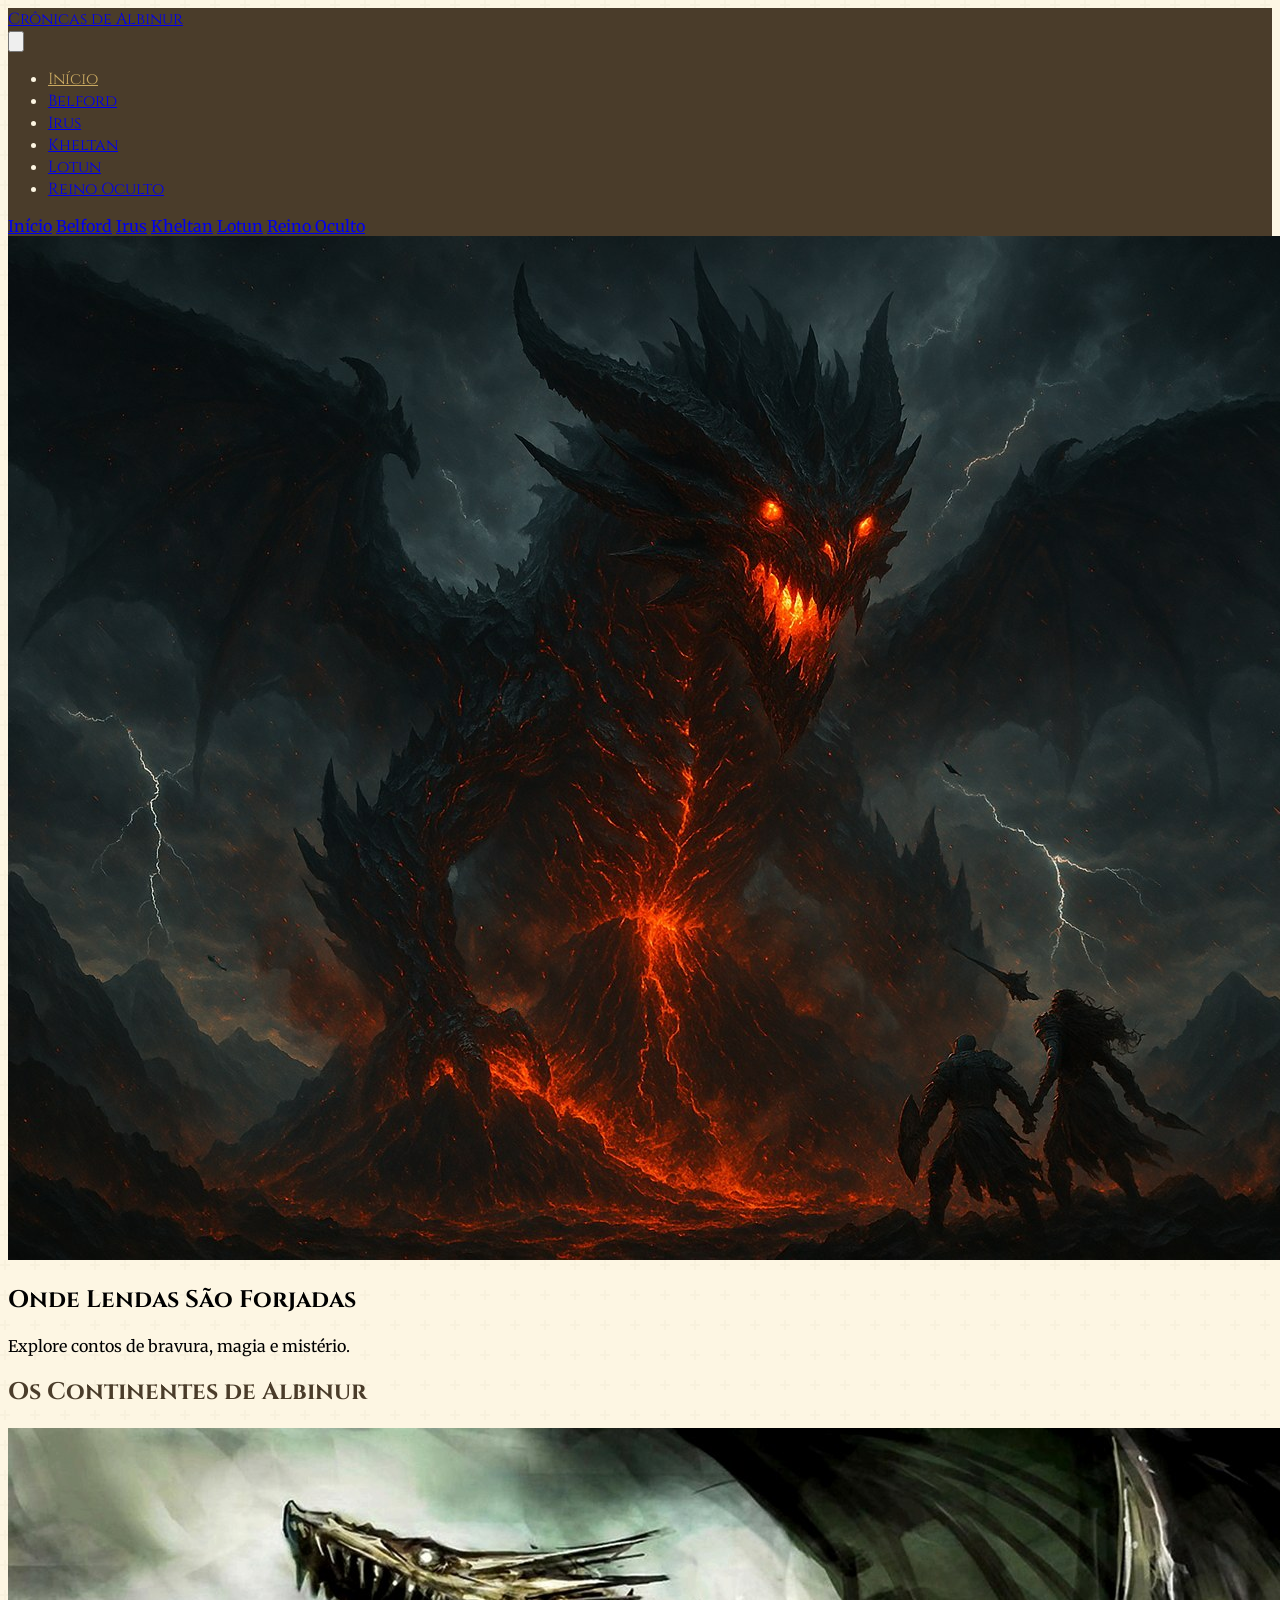
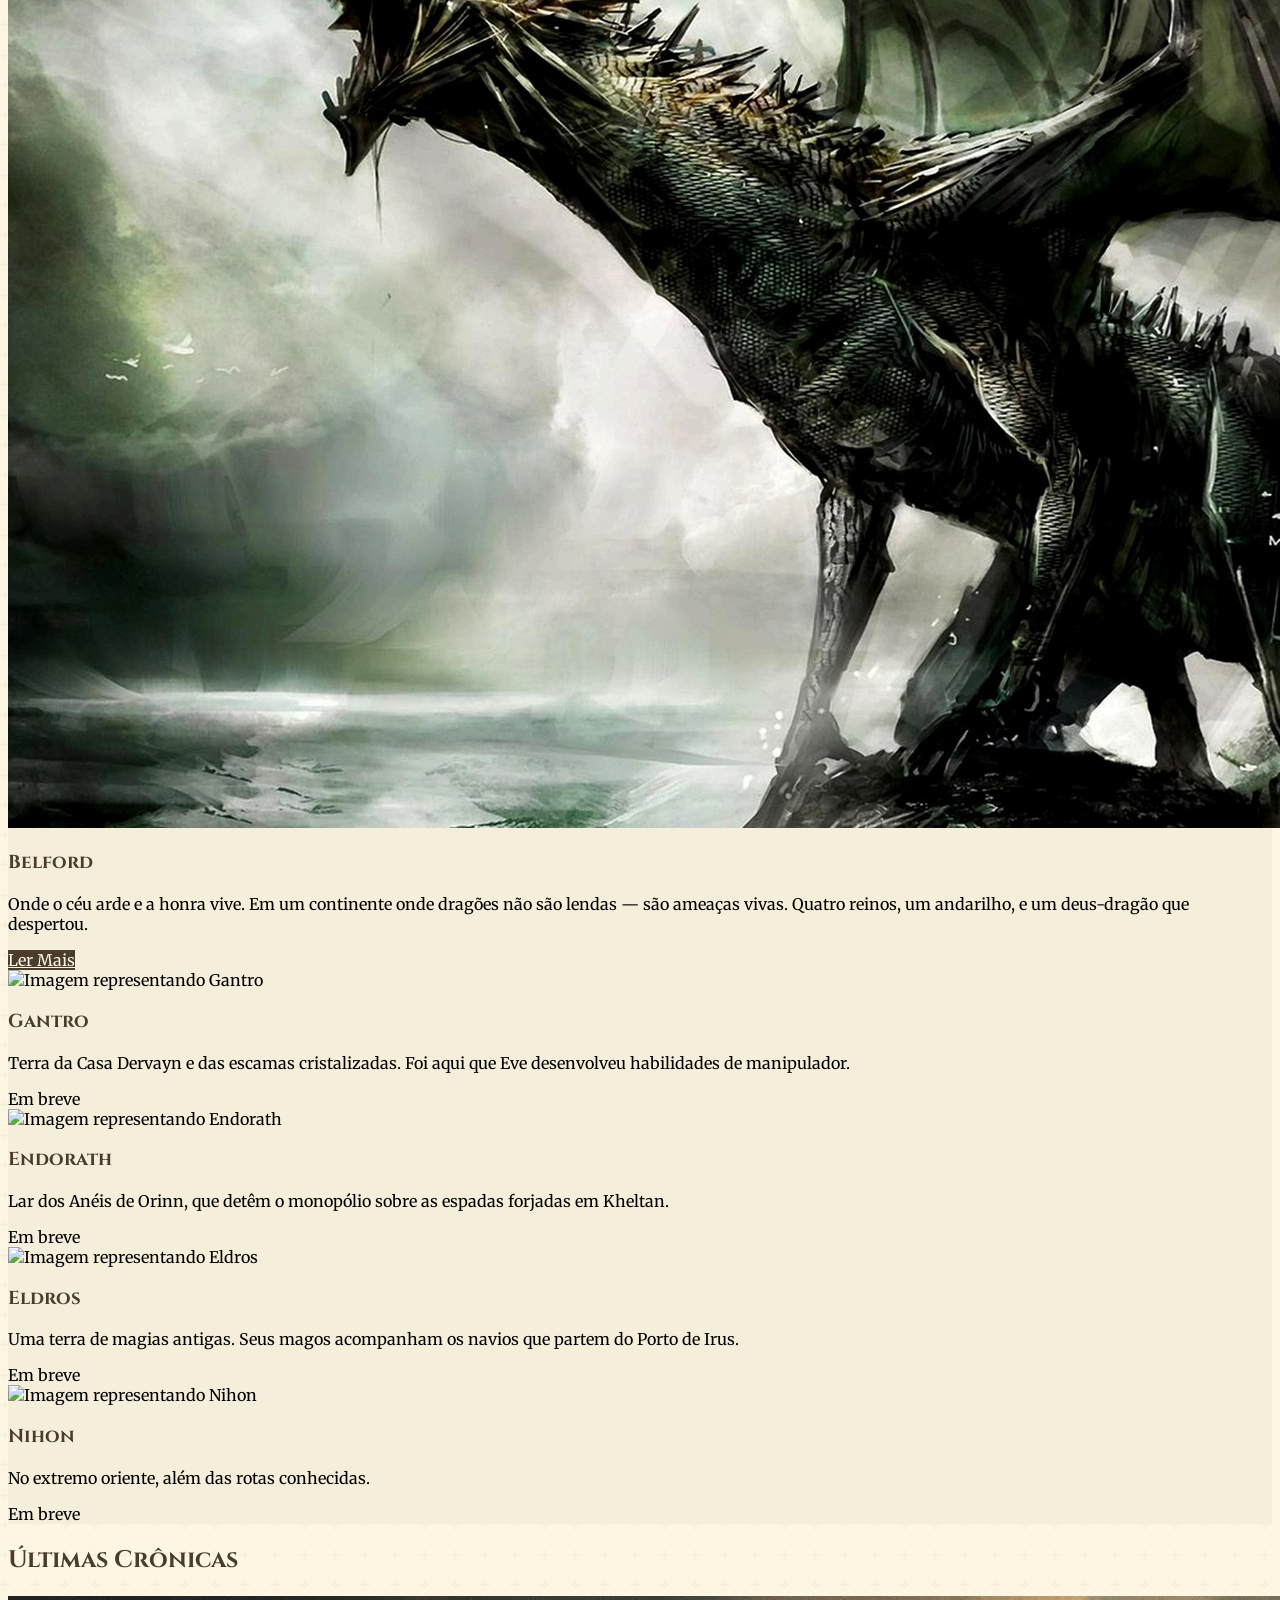
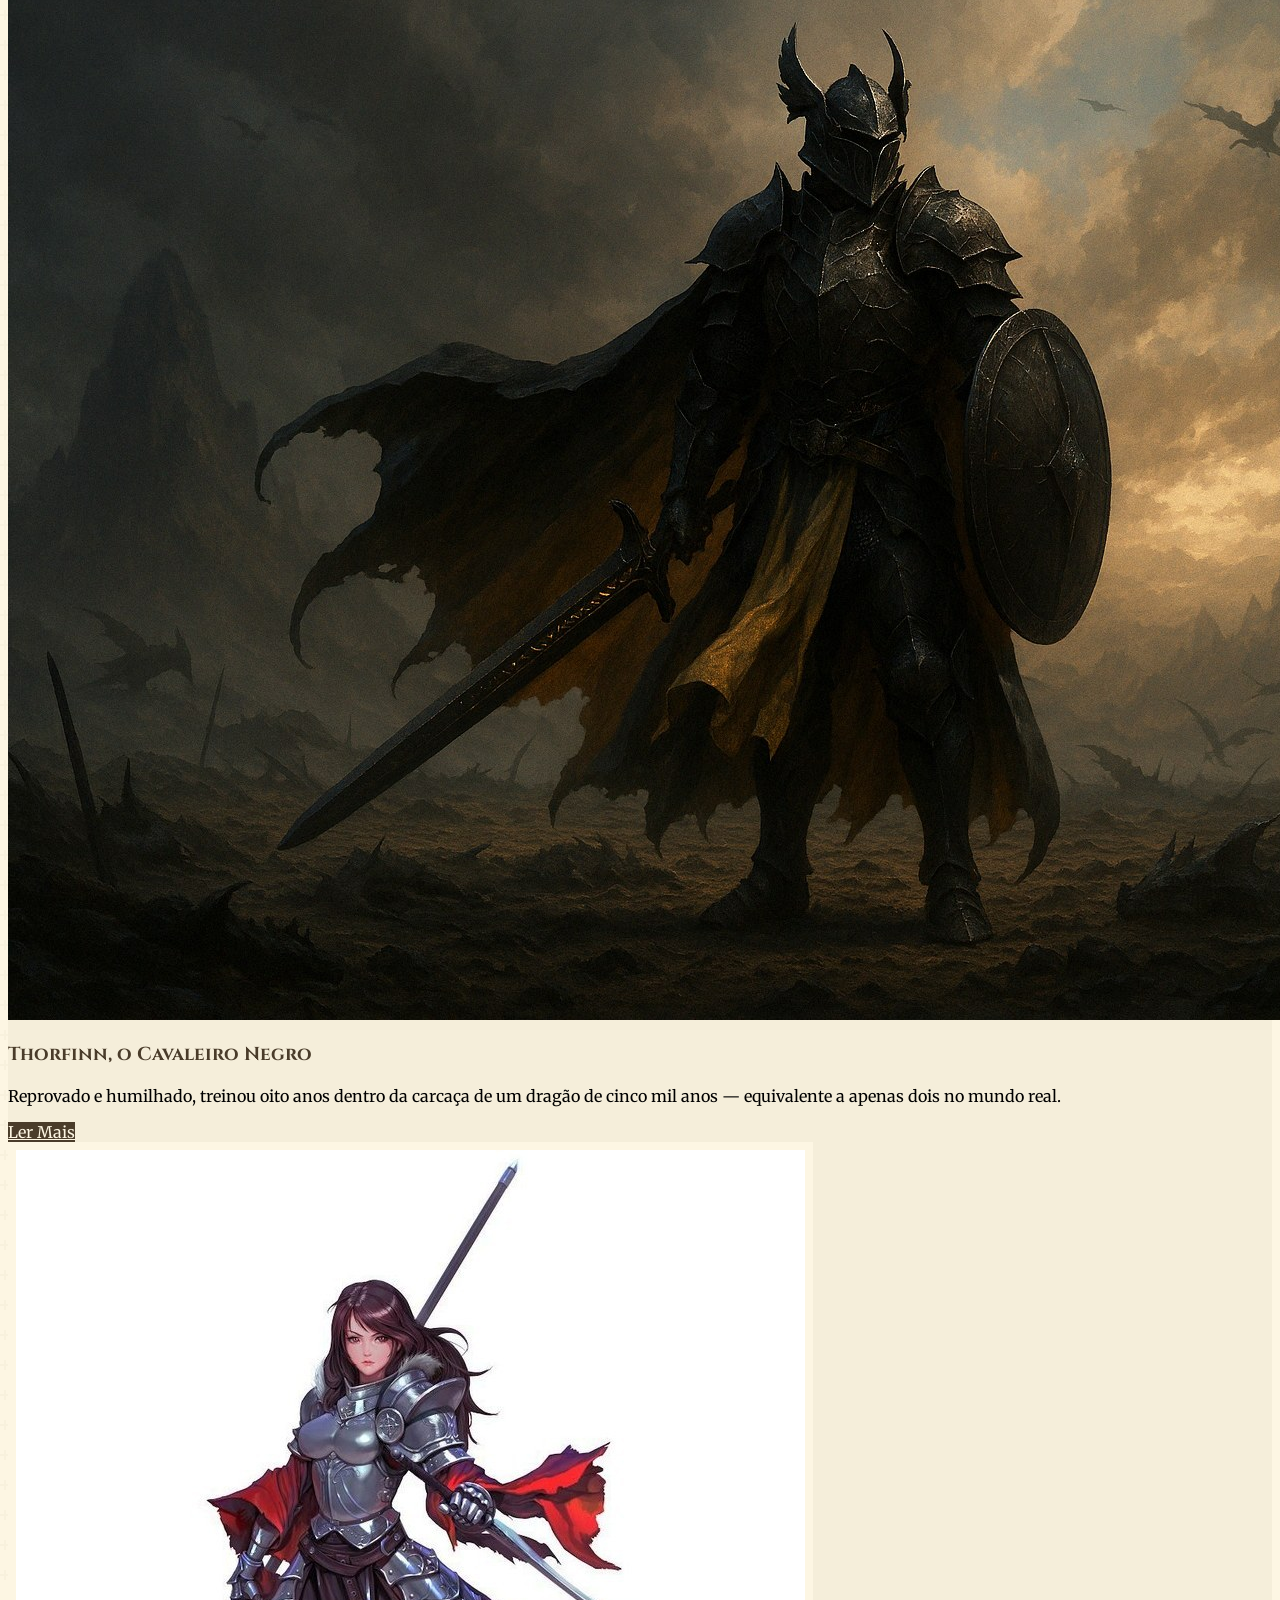
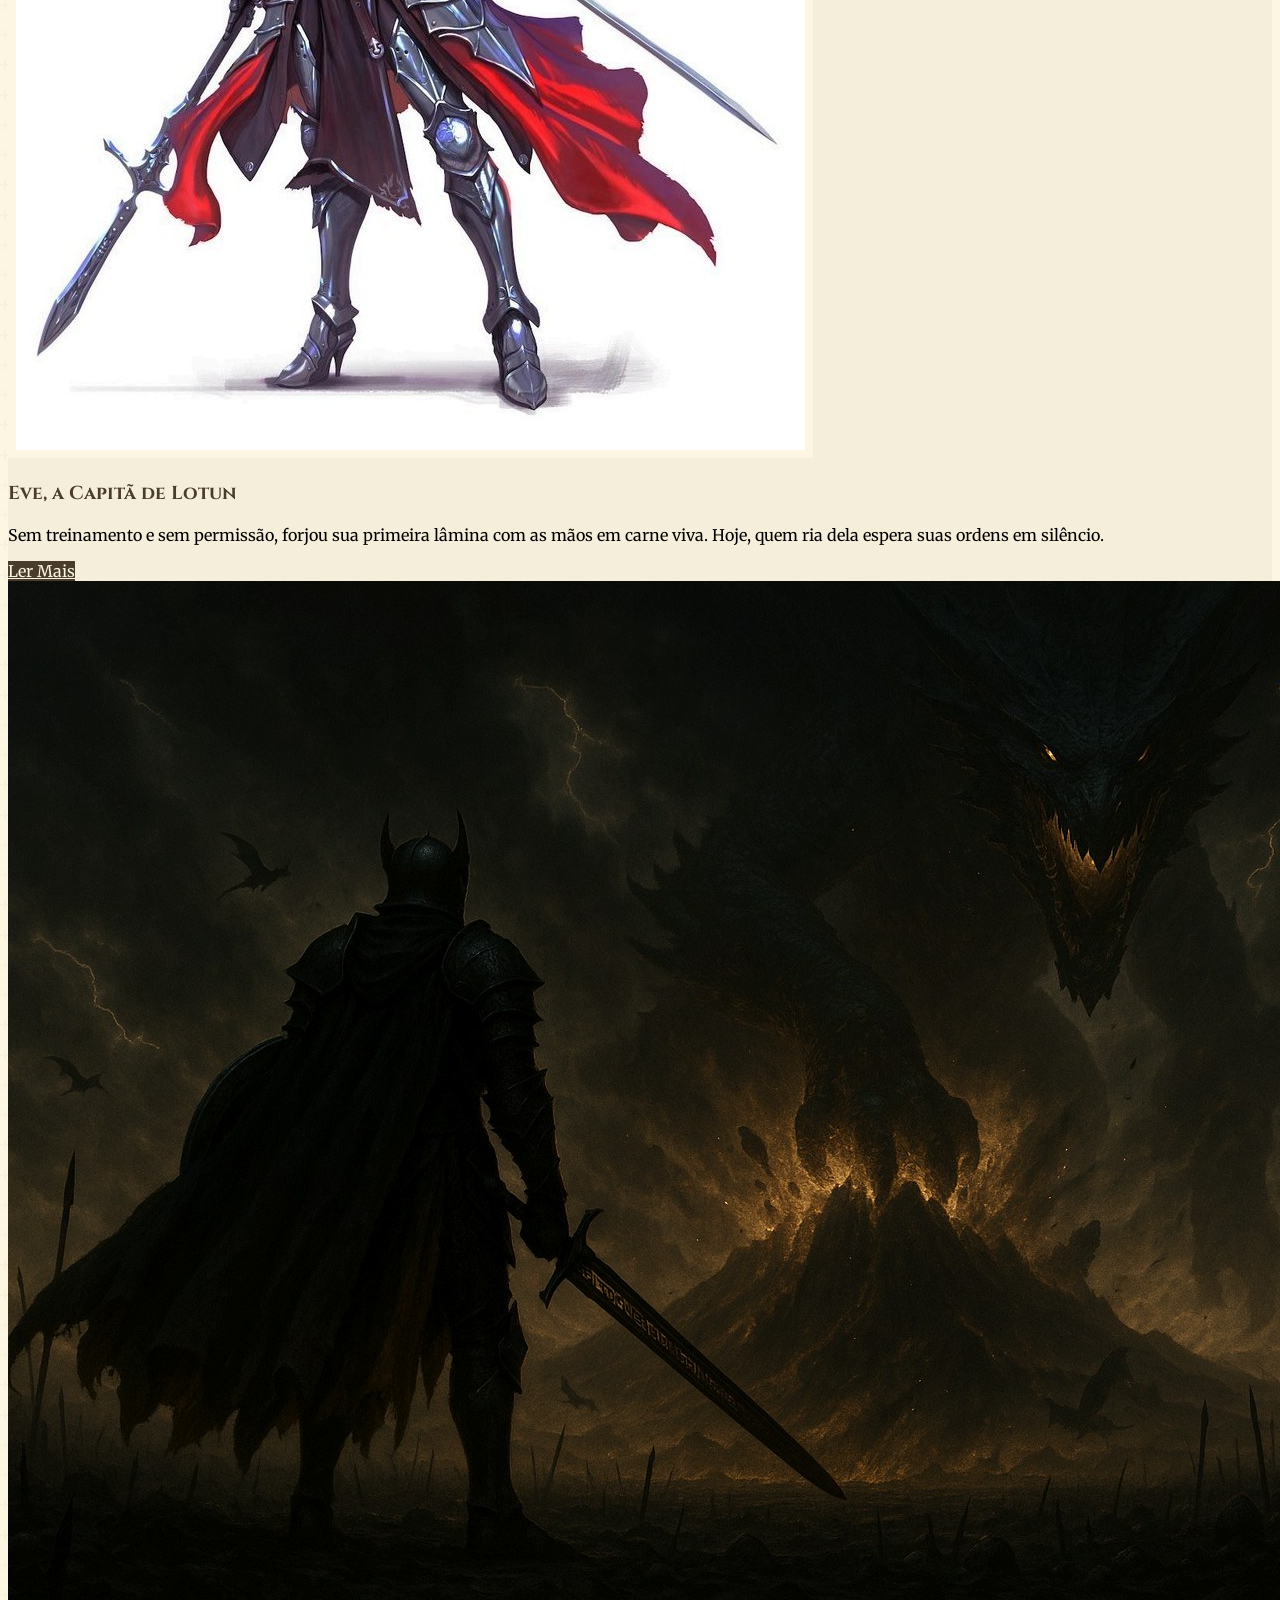
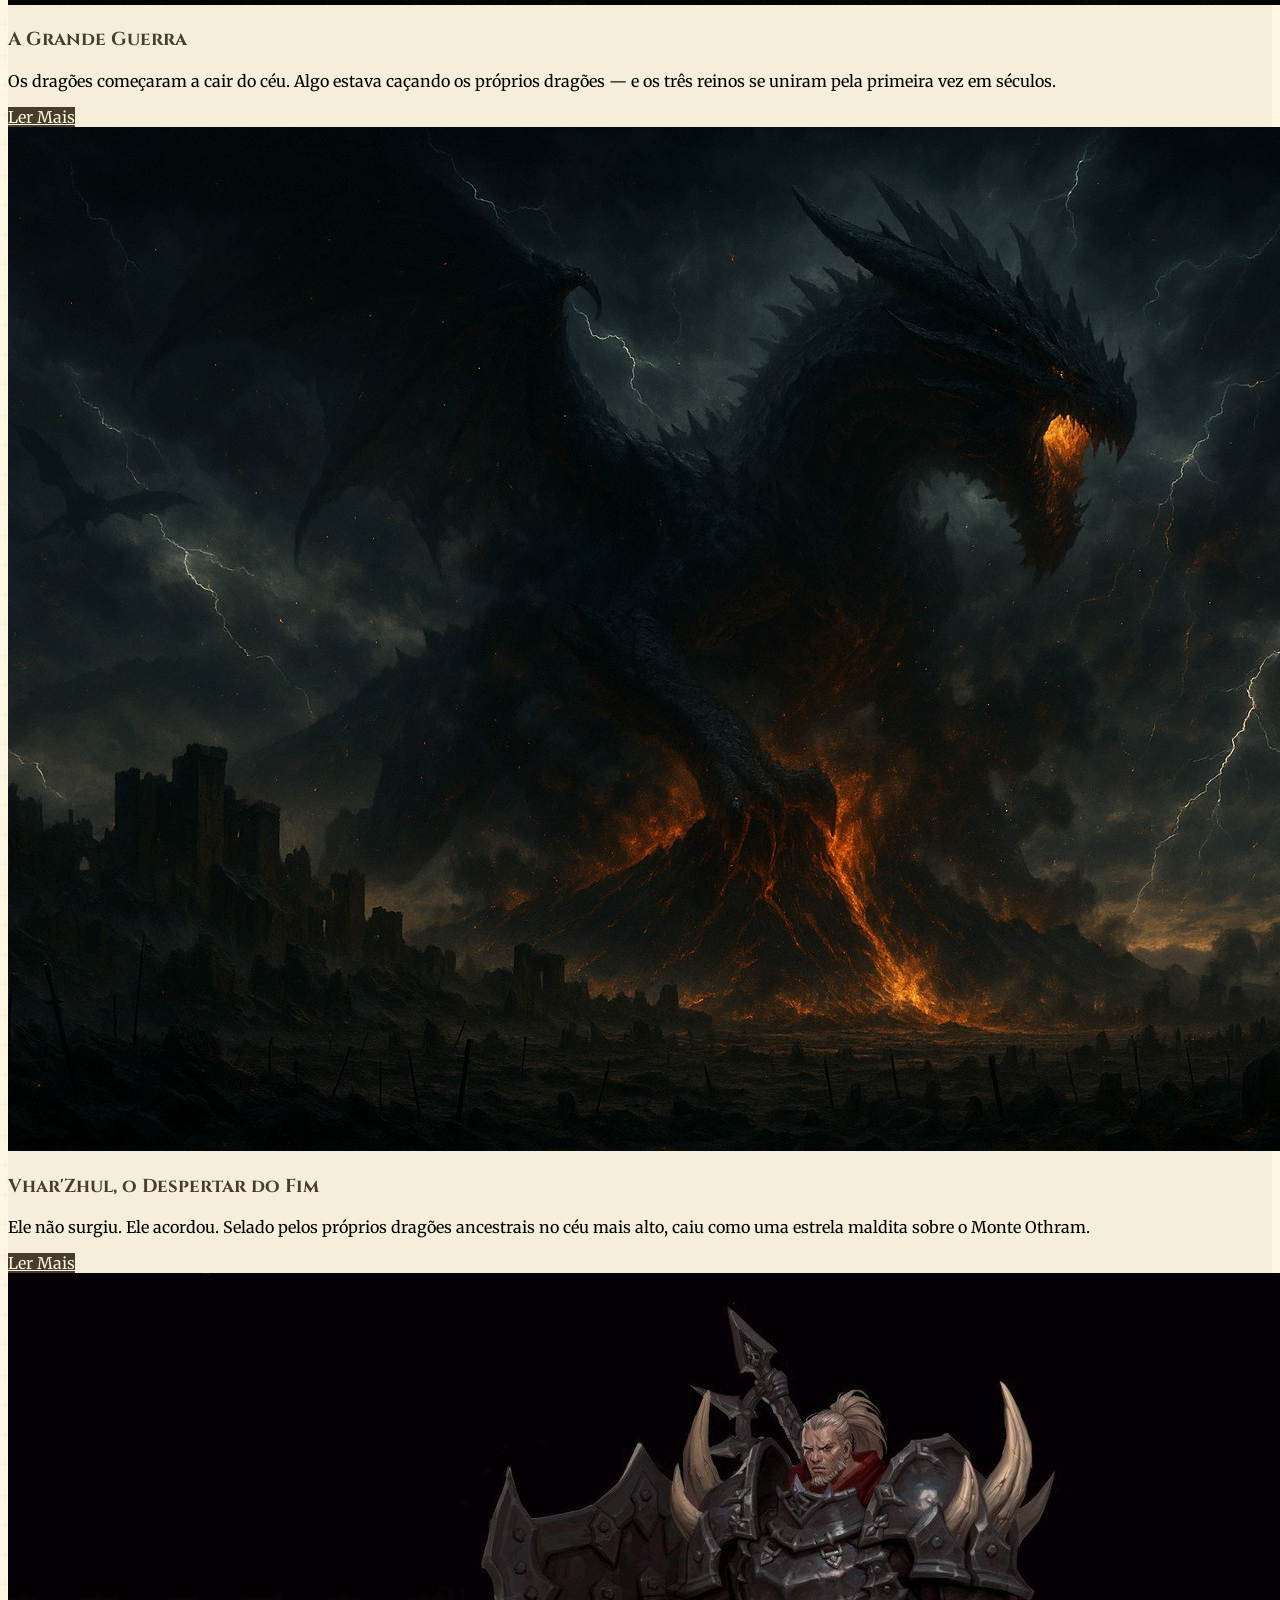
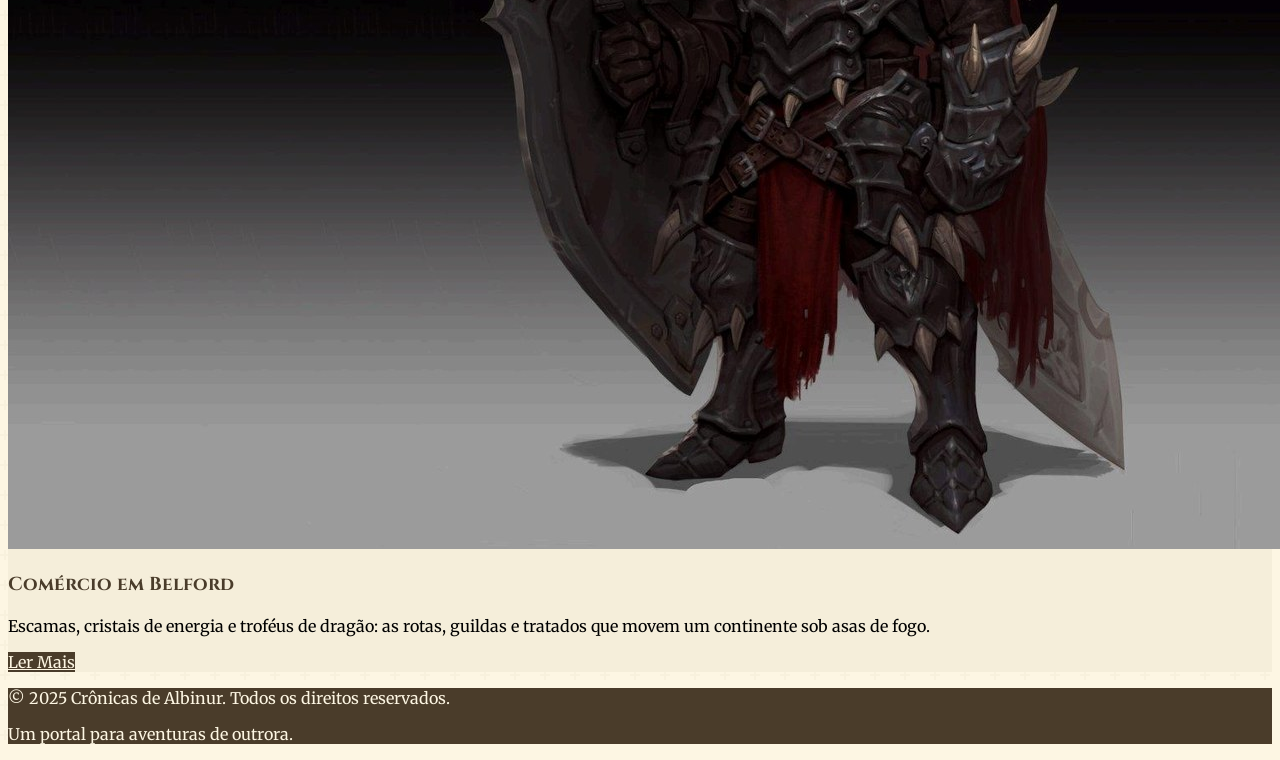
==== commit e4290e9d: "Remove o fundo branco das artes da Eve e ajusta o enquadramento As duas ilustracoes vinham com fundo" ====
--- a/index.html
+++ b/index.html
@@ -179,7 +179,7 @@
                 <article
                     class="bg-medieval-card rounded-lg shadow-md overflow-hidden border border-medieval-accent transform hover:scale-105 transition duration-300">
                     <img src="img/Eve02.jpg" alt="Eve empunhando duas lâminas em posição de combate"
-                        class="w-full h-48 object-cover object-top" loading="lazy">
+                        class="w-full h-48 object-contain card-cutout" loading="lazy">
                     <div class="p-6">
                         <h3 class="font-title text-xl font-bold mb-2 text-medieval-dark">Eve, a Capitã de Lotun</h3>
                         <p class="text-sm text-gray-600 mb-4">Sem treinamento e sem permissão, forjou sua primeira
--- a/albinur.css
+++ b/albinur.css
@@ -118,6 +118,36 @@
     box-shadow: 0 10px 20px rgba(74, 60, 42, 0.35);
 }
 
+/* Artes de personagem com fundo branco solido.
+   multiply faz branco x pergaminho = pergaminho, entao o fundo some sem
+   precisar de recorte alpha (PNG com alpha pesaria 5x e deixaria halo nos
+   contornos da armadura prateada). */
+.story-figure.cutout img {
+    mix-blend-mode: multiply;
+    border: none;
+    border-radius: 0;
+    box-shadow: none;
+    /* Teto proprio, menor que os 70vh das paisagens: sem fundo de cena a
+       arte nao precisa dominar a tela. O limite em px mantem retrato e
+       paisagem com a mesma altura, independente do viewport. */
+    max-height: min(48vh, 400px);
+}
+
+/* Fundo claro e uniforme: sem ele o multiply escurece a arte sobre a
+   textura pontilhada do body. */
+.story-figure.cutout {
+    background: #fdf6e3;
+    border-radius: 8px;
+    padding: 0.75rem 0;
+}
+
+/* Mesma arte de fundo branco dentro de um card: object-contain evita cortar
+   a figura, e o fundo claro casa com o branco da arte. */
+.card-cutout {
+    background: #fdf6e3;
+    padding: 0.5rem;
+}
+
 .story-figure figcaption {
     font-family: 'Cinzel', serif;
     font-size: 0.875rem;
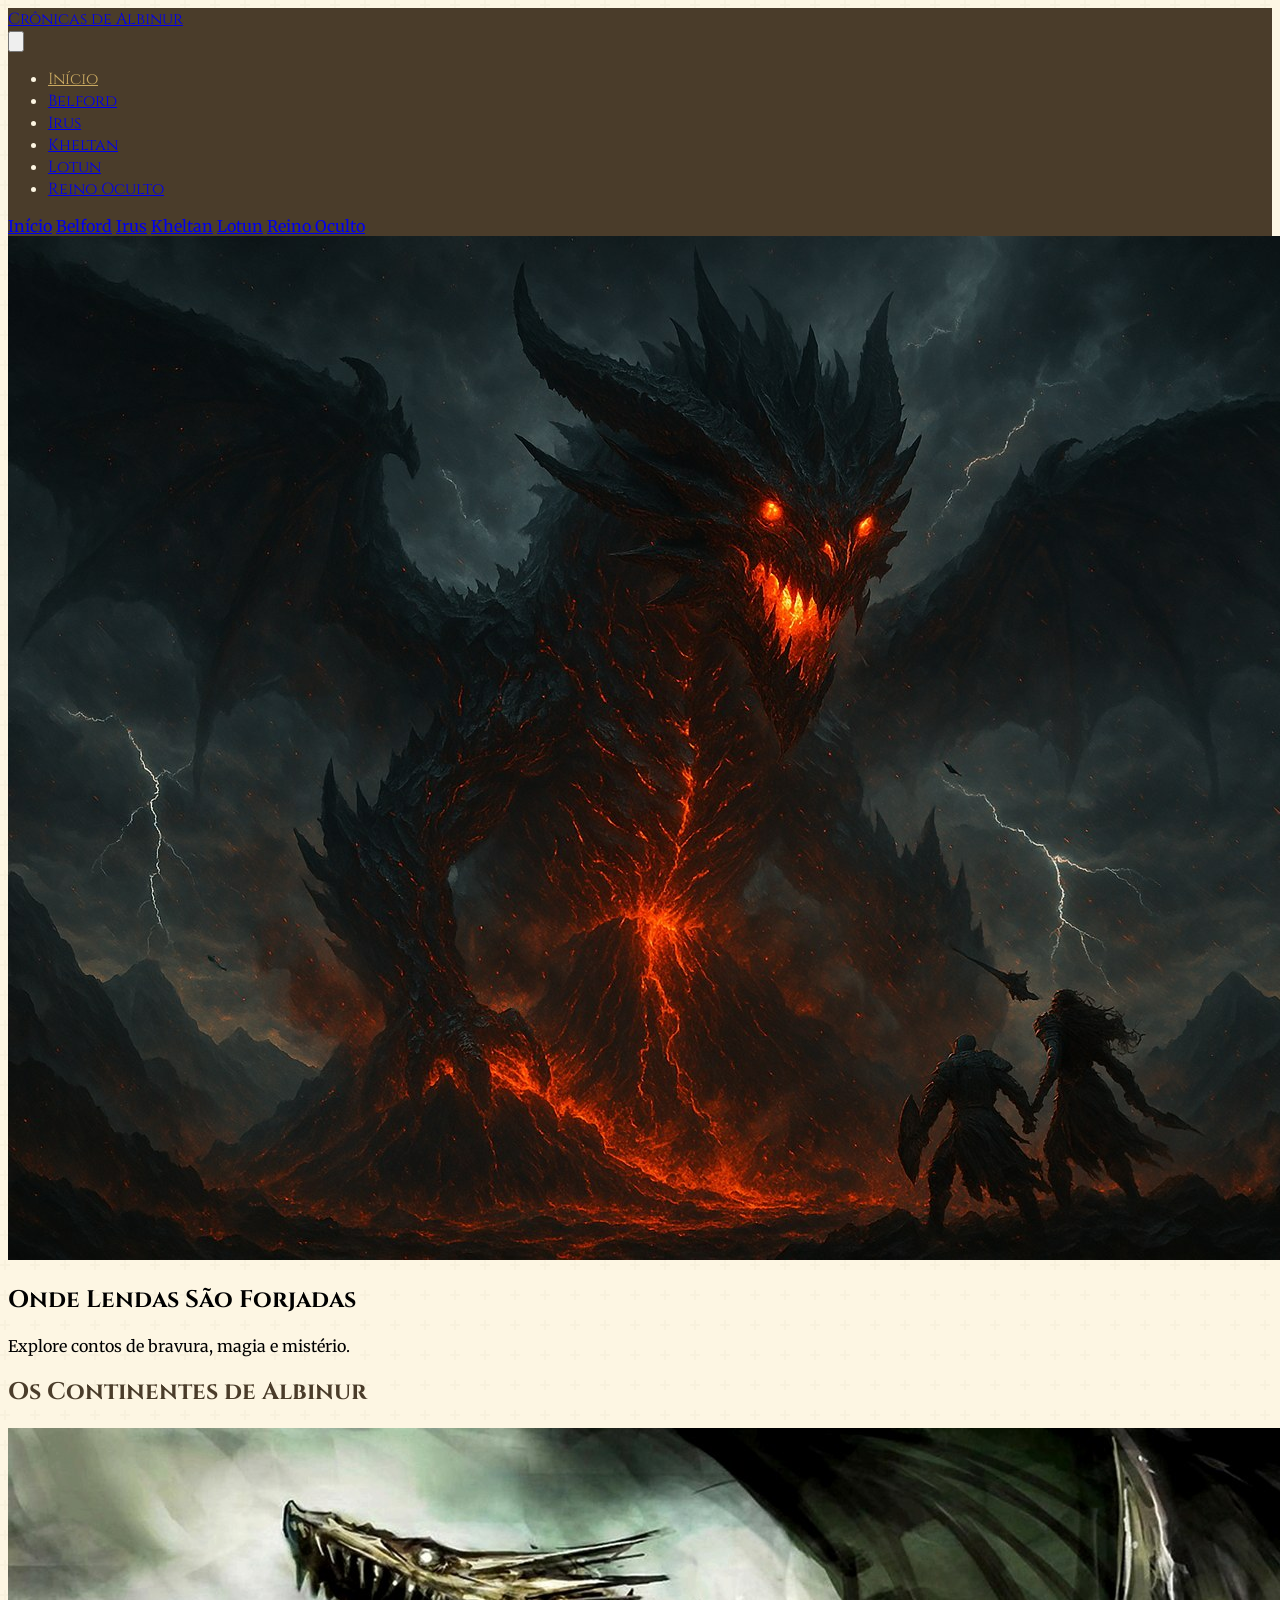
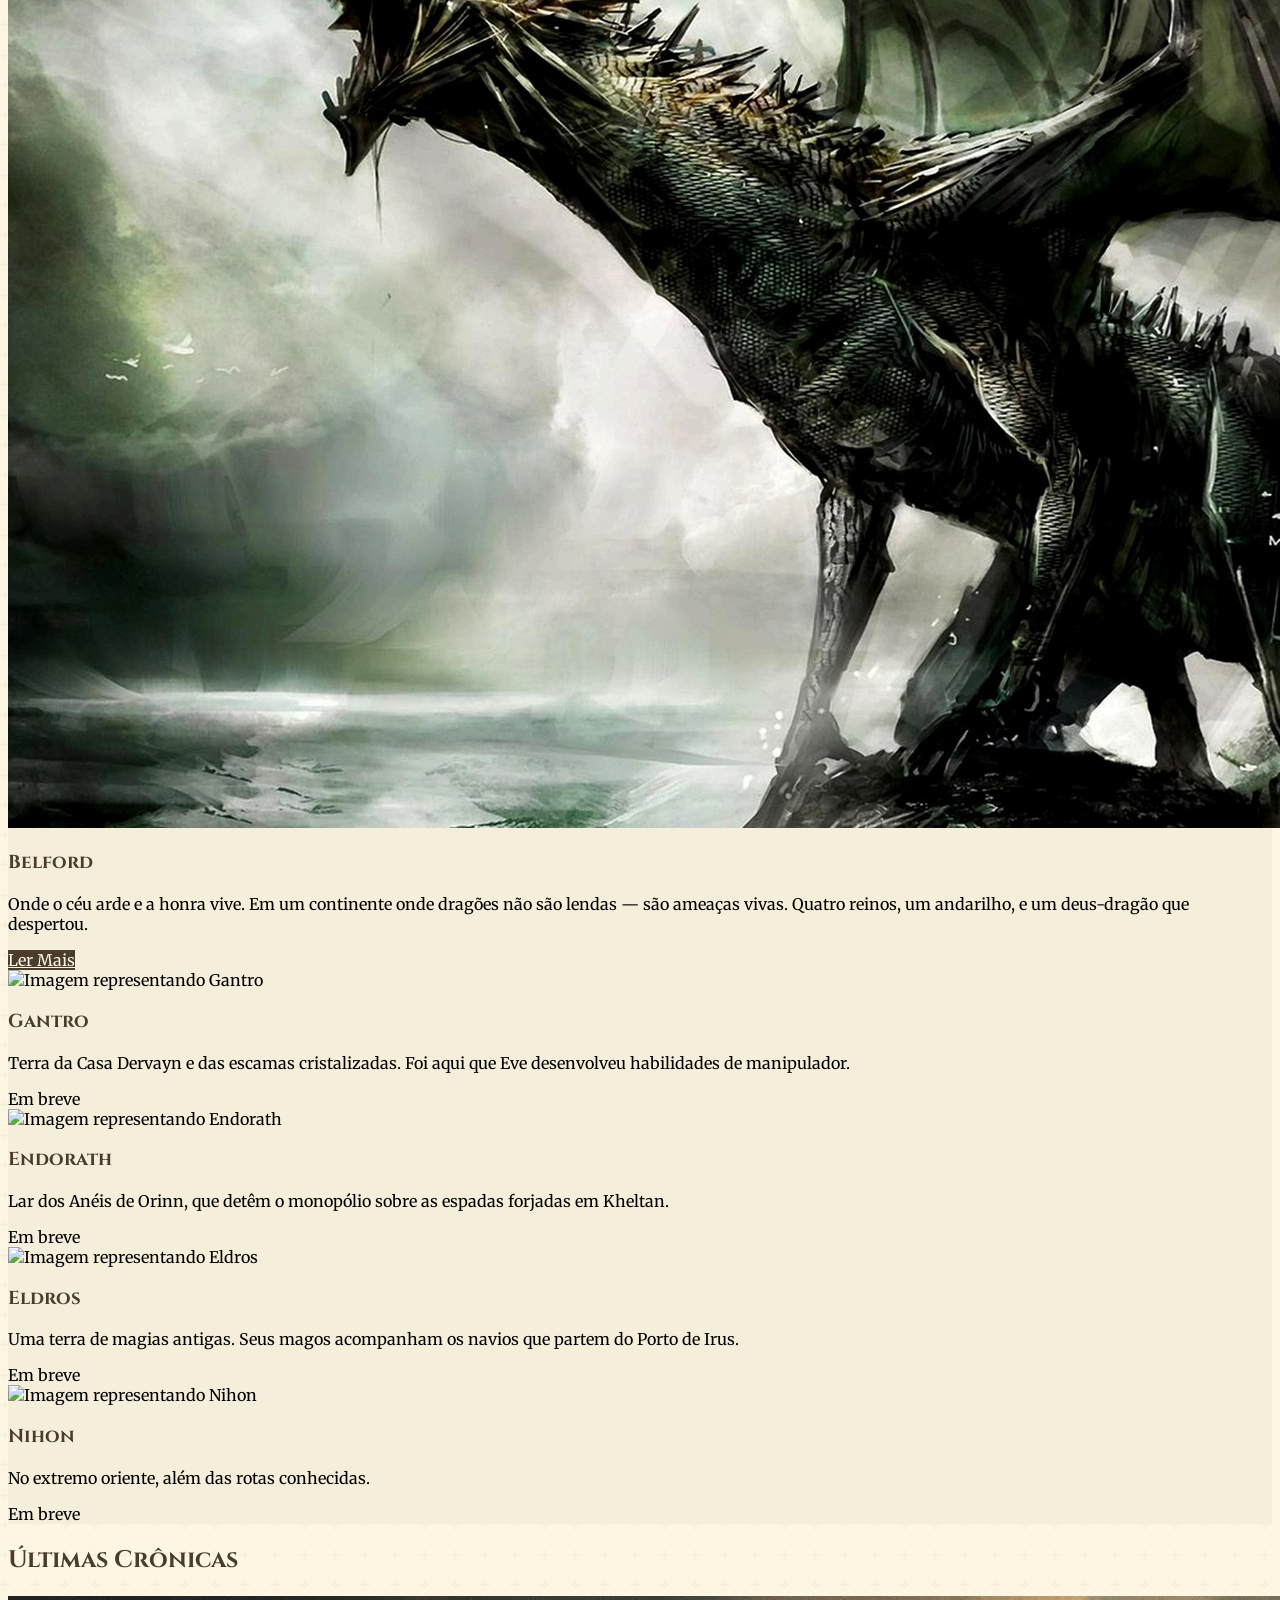
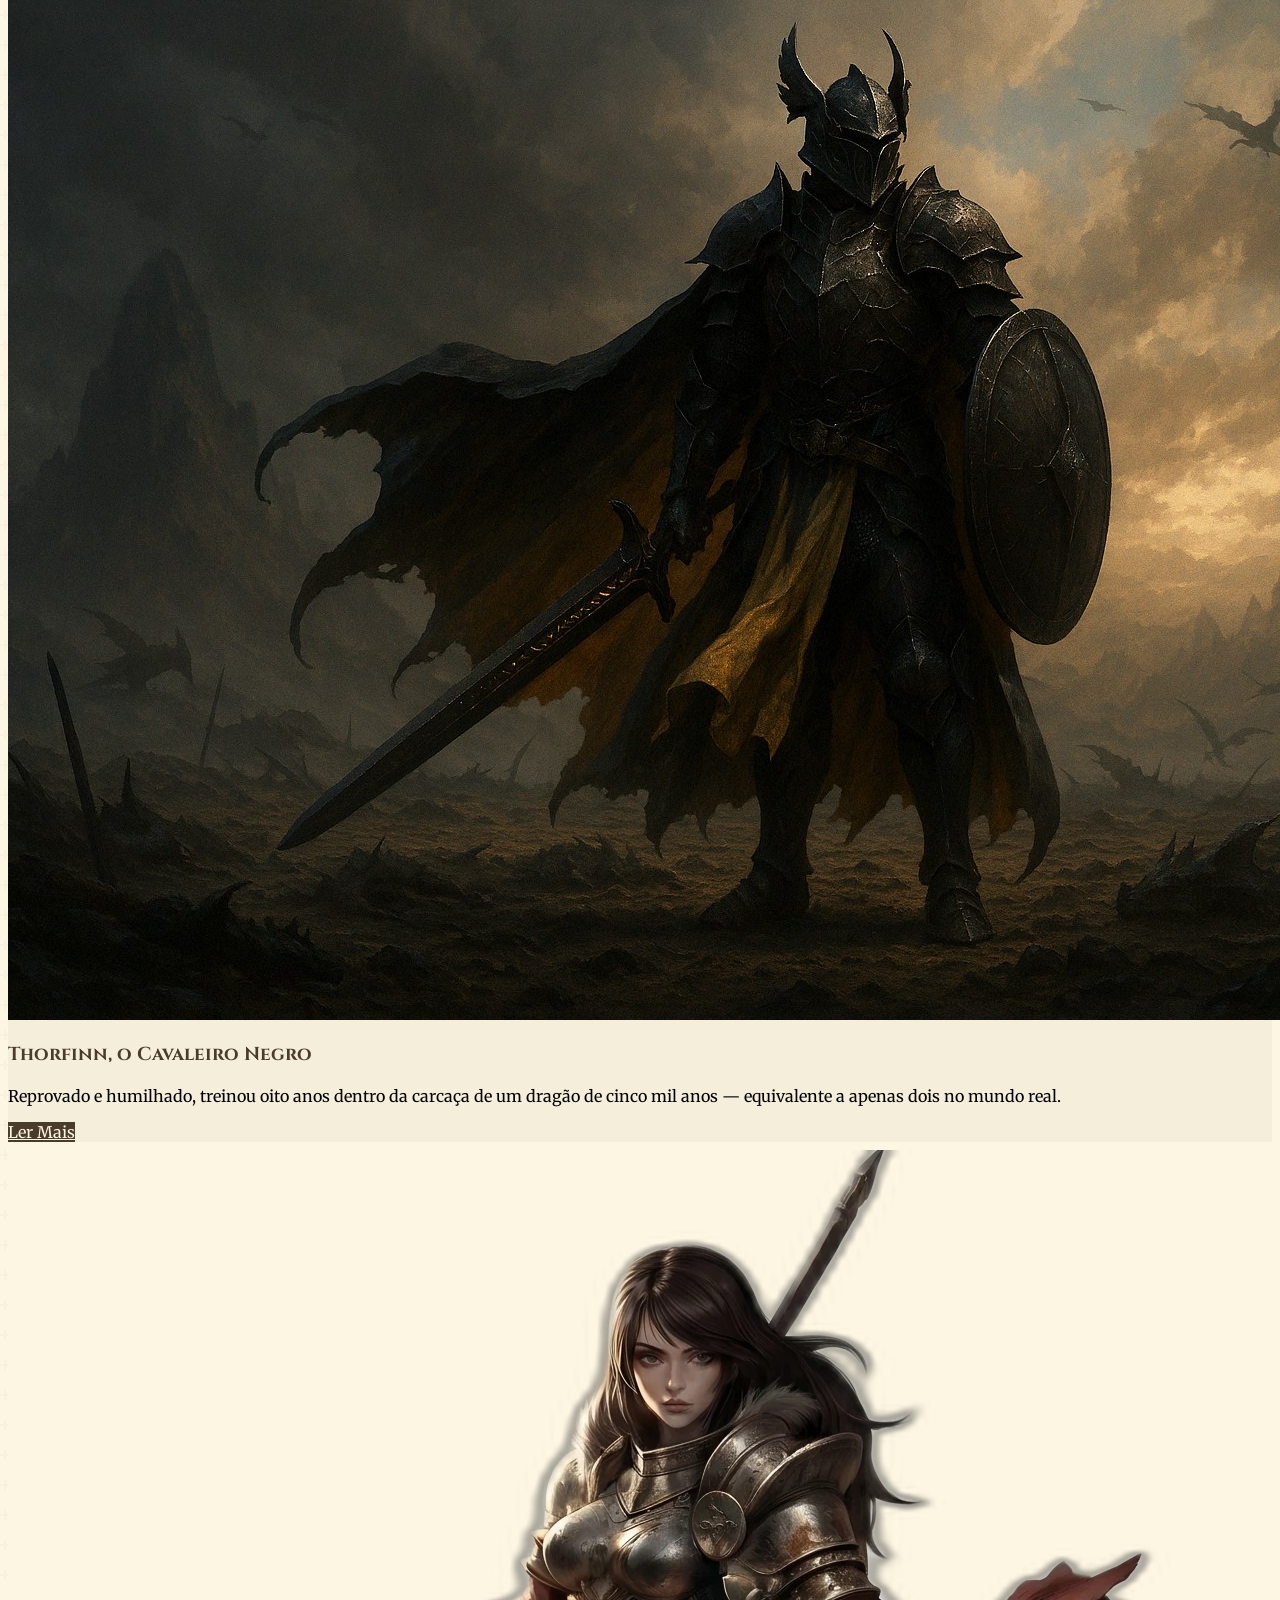
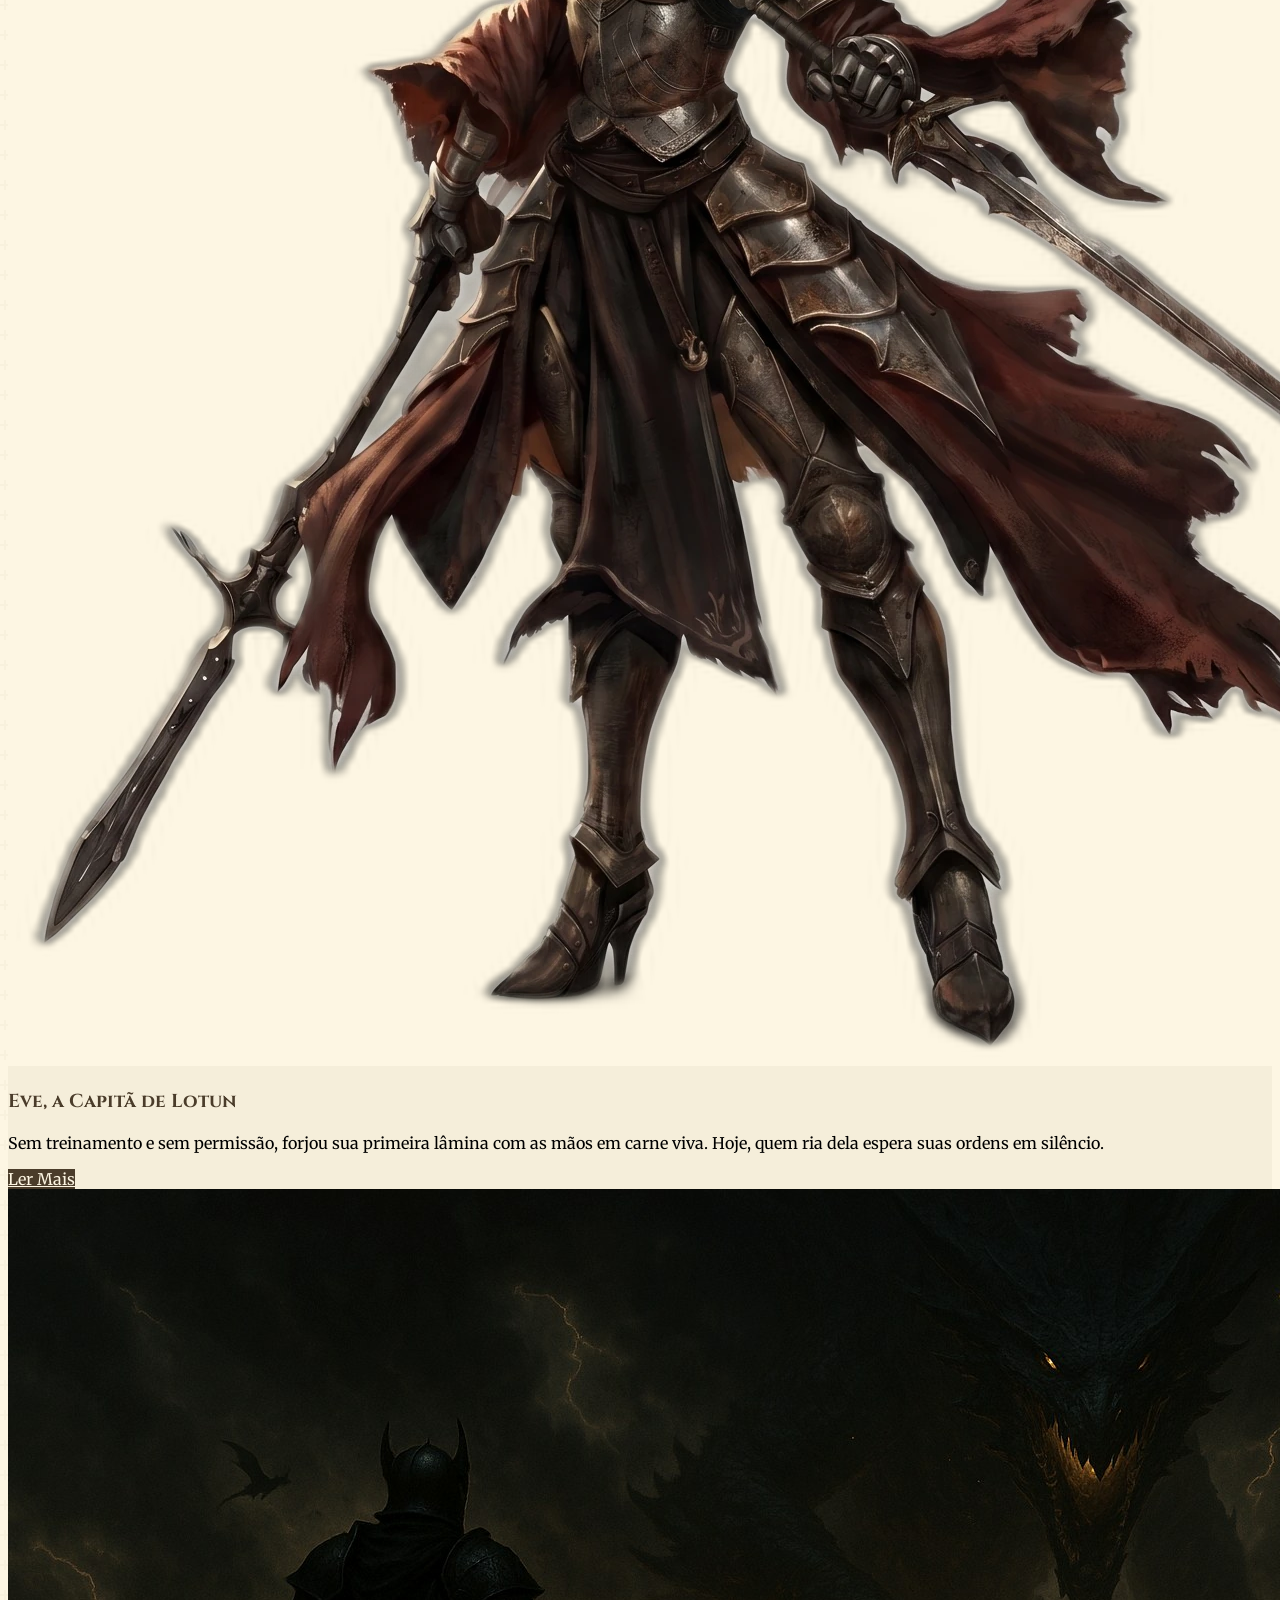
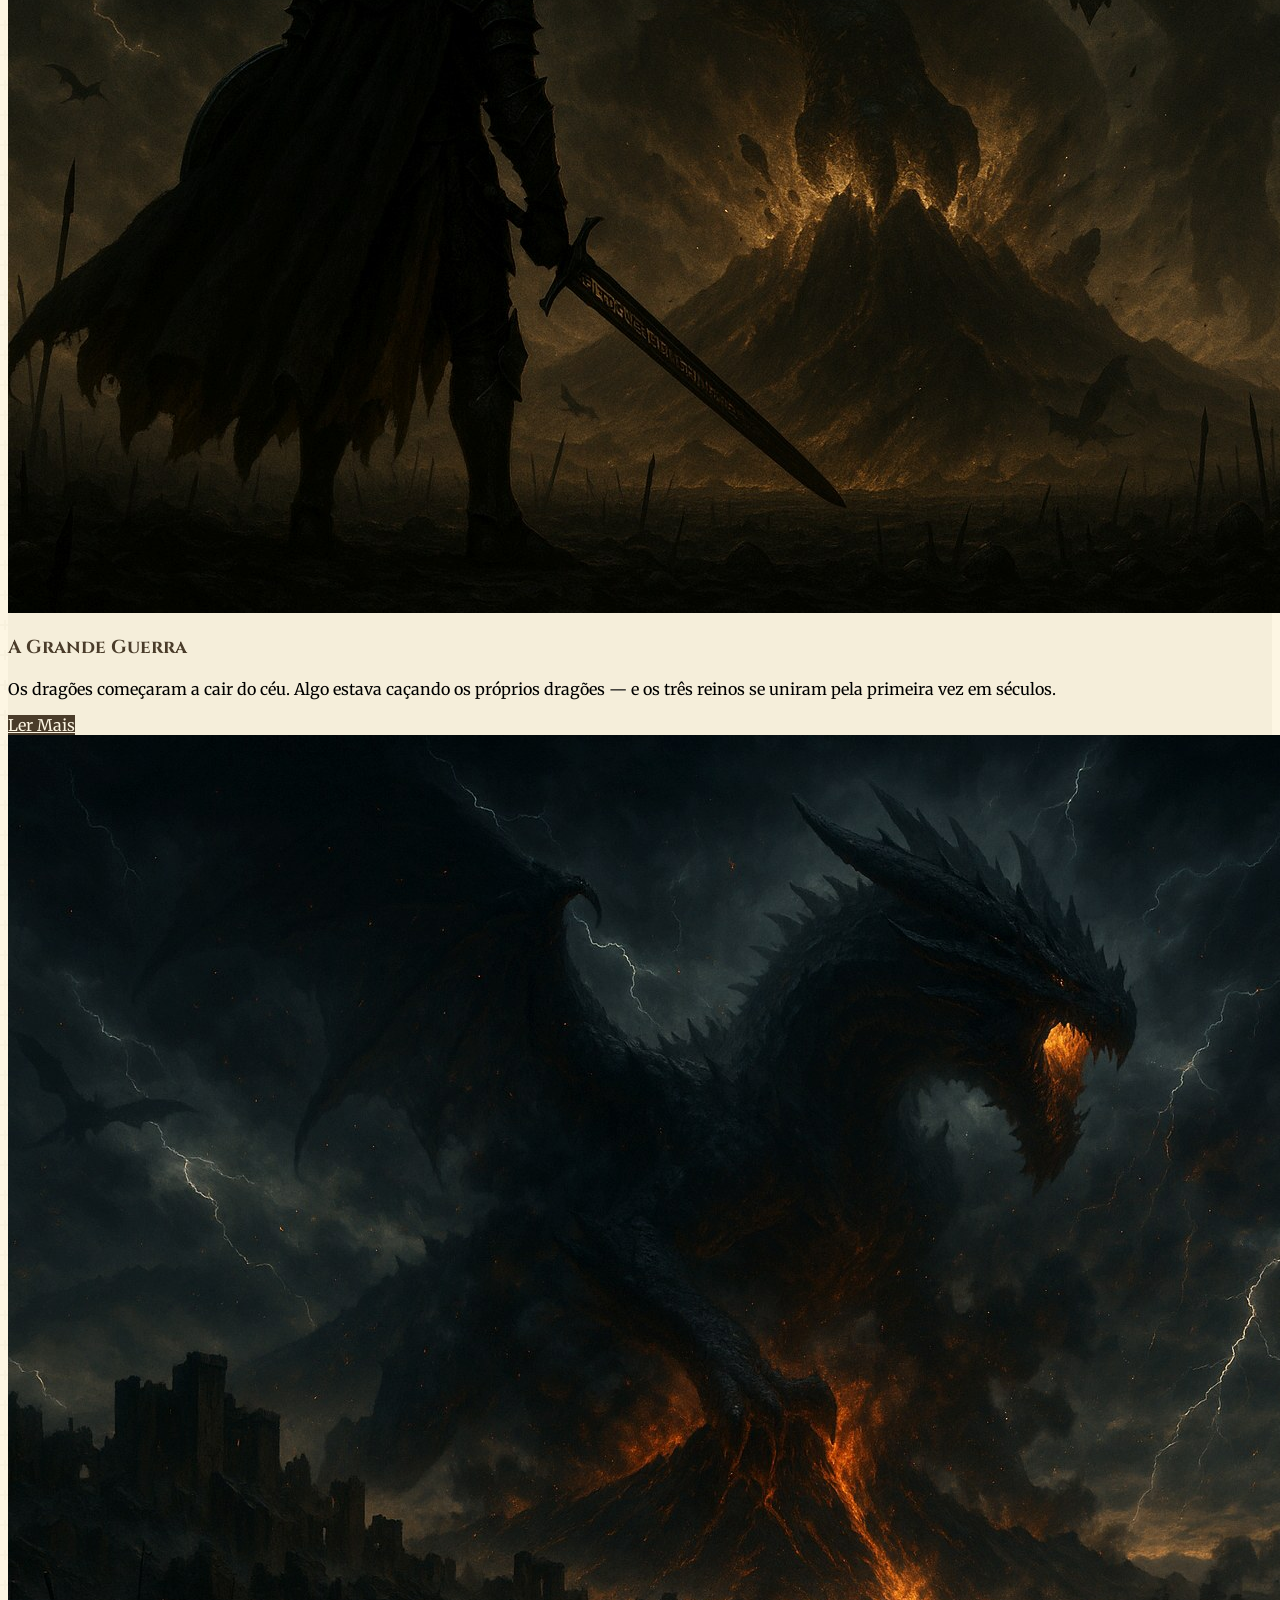
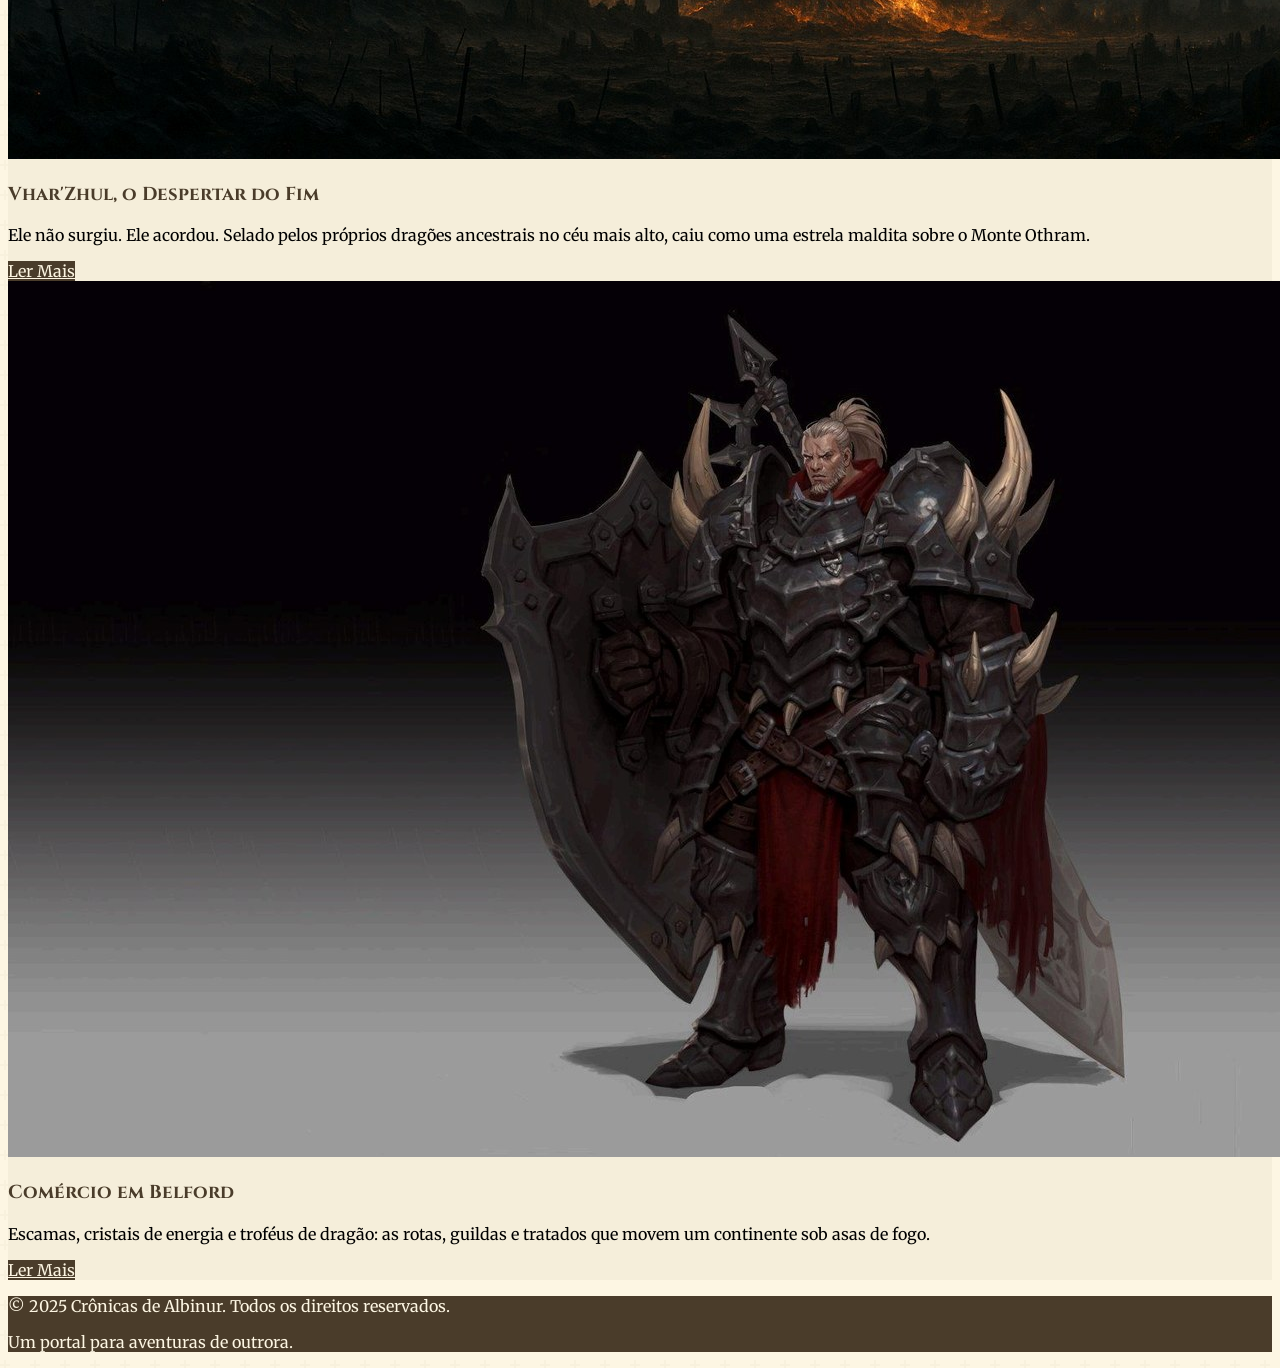
==== commit ef517253: "Adiciona a arte da pesagem e organiza as artes do site A pagina de Comercio ganha arte propria: a in" ====
--- a/index.html
+++ b/index.html
@@ -89,7 +89,7 @@
 
                 <article
                     class="bg-medieval-card rounded-lg shadow-md overflow-hidden border border-medieval-accent transform hover:scale-105 transition duration-300">
-                    <img src="img/Dragao-Ancestral.jpg" alt="Dragão ancestral surgindo da névoa sobre o mar"
+                    <img src="img/Belford-Dragao.jpg" alt="Dragão ancestral surgindo da névoa sobre o mar"
                         class="w-full h-48 object-cover" loading="lazy">
                     <div class="p-6">
                         <h3 class="font-title text-xl font-bold mb-2 text-medieval-dark">Belford</h3>
@@ -164,7 +164,7 @@
 
                 <article
                     class="bg-medieval-card rounded-lg shadow-md overflow-hidden border border-medieval-accent transform hover:scale-105 transition duration-300">
-                    <img src="img/Thorfinn02.jpg" alt="Thorfinn em armadura negra com capa rasgada e escudo, sob céu de dragões"
+                    <img src="img/Thorfinn-CavaleiroNegro.jpg" alt="Thorfinn em armadura negra com capa rasgada e escudo, sob céu de dragões"
                         class="w-full h-48 object-cover" loading="lazy">
                     <div class="p-6">
                         <h3 class="font-title text-xl font-bold mb-2 text-medieval-dark">Thorfinn, o Cavaleiro Negro</h3>
@@ -178,8 +178,11 @@
 
                 <article
                     class="bg-medieval-card rounded-lg shadow-md overflow-hidden border border-medieval-accent transform hover:scale-105 transition duration-300">
-                    <img src="img/Eve02.jpg" alt="Eve empunhando duas lâminas em posição de combate"
-                        class="w-full h-48 object-contain card-cutout" loading="lazy">
+                    <picture>
+                        <source srcset="img/Eve-Capita.webp" type="image/webp">
+                        <img src="img/Eve-Capita.png" alt="Eve em armadura de placas desgastada, empunhando espada e lança"
+                            class="w-full h-48 object-contain card-cutout" loading="lazy">
+                    </picture>
                     <div class="p-6">
                         <h3 class="font-title text-xl font-bold mb-2 text-medieval-dark">Eve, a Capitã de Lotun</h3>
                         <p class="text-sm text-gray-600 mb-4">Sem treinamento e sem permissão, forjou sua primeira
@@ -192,7 +195,7 @@
 
                 <article
                     class="bg-medieval-card rounded-lg shadow-md overflow-hidden border border-medieval-accent transform hover:scale-105 transition duration-300">
-                    <img src="img/GrandeGuerra.jpg" alt="Thorfinn encarando Vhar'Zhul sobre o Monte Othram em chamas"
+                    <img src="img/GrandeGuerra-Confronto.jpg" alt="Thorfinn encarando Vhar'Zhul sobre o Monte Othram em chamas"
                         class="w-full h-48 object-cover" loading="lazy">
                     <div class="p-6">
                         <h3 class="font-title text-xl font-bold mb-2 text-medieval-dark">A Grande Guerra</h3>
--- a/albinur.css
+++ b/albinur.css
@@ -118,31 +118,28 @@
     box-shadow: 0 10px 20px rgba(74, 60, 42, 0.35);
 }
 
-/* Artes de personagem com fundo branco solido.
-   multiply faz branco x pergaminho = pergaminho, entao o fundo some sem
-   precisar de recorte alpha (PNG com alpha pesaria 5x e deixaria halo nos
-   contornos da armadura prateada). */
+/* Artes de personagem sem fundo de cena: sem moldura, e com teto de altura
+   proprio, menor que os 70vh das paisagens. O limite em px mantem retrato e
+   paisagem na mesma altura, independente do viewport. */
 .story-figure.cutout img {
-    mix-blend-mode: multiply;
     border: none;
     border-radius: 0;
     box-shadow: none;
-    /* Teto proprio, menor que os 70vh das paisagens: sem fundo de cena a
-       arte nao precisa dominar a tela. O limite em px mantem retrato e
-       paisagem com a mesma altura, independente do viewport. */
     max-height: min(48vh, 400px);
 }
 
-/* Fundo claro e uniforme: sem ele o multiply escurece a arte sobre a
-   textura pontilhada do body. */
 .story-figure.cutout {
-    background: #fdf6e3;
-    border-radius: 8px;
     padding: 0.75rem 0;
 }
 
-/* Mesma arte de fundo branco dentro de um card: object-contain evita cortar
-   a figura, e o fundo claro casa com o branco da arte. */
+/* Arte recortada com canal alpha: sombra projetada da o mesmo
+   assentamento que a moldura dava, sem caixa em volta. */
+.story-figure.cutout-alpha img {
+    filter: drop-shadow(0 8px 14px rgba(74, 60, 42, 0.3));
+}
+
+/* Arte recortada dentro de um card: object-contain evita cortar a figura,
+   e o fundo claro a assenta no card. */
 .card-cutout {
     background: #fdf6e3;
     padding: 0.5rem;
